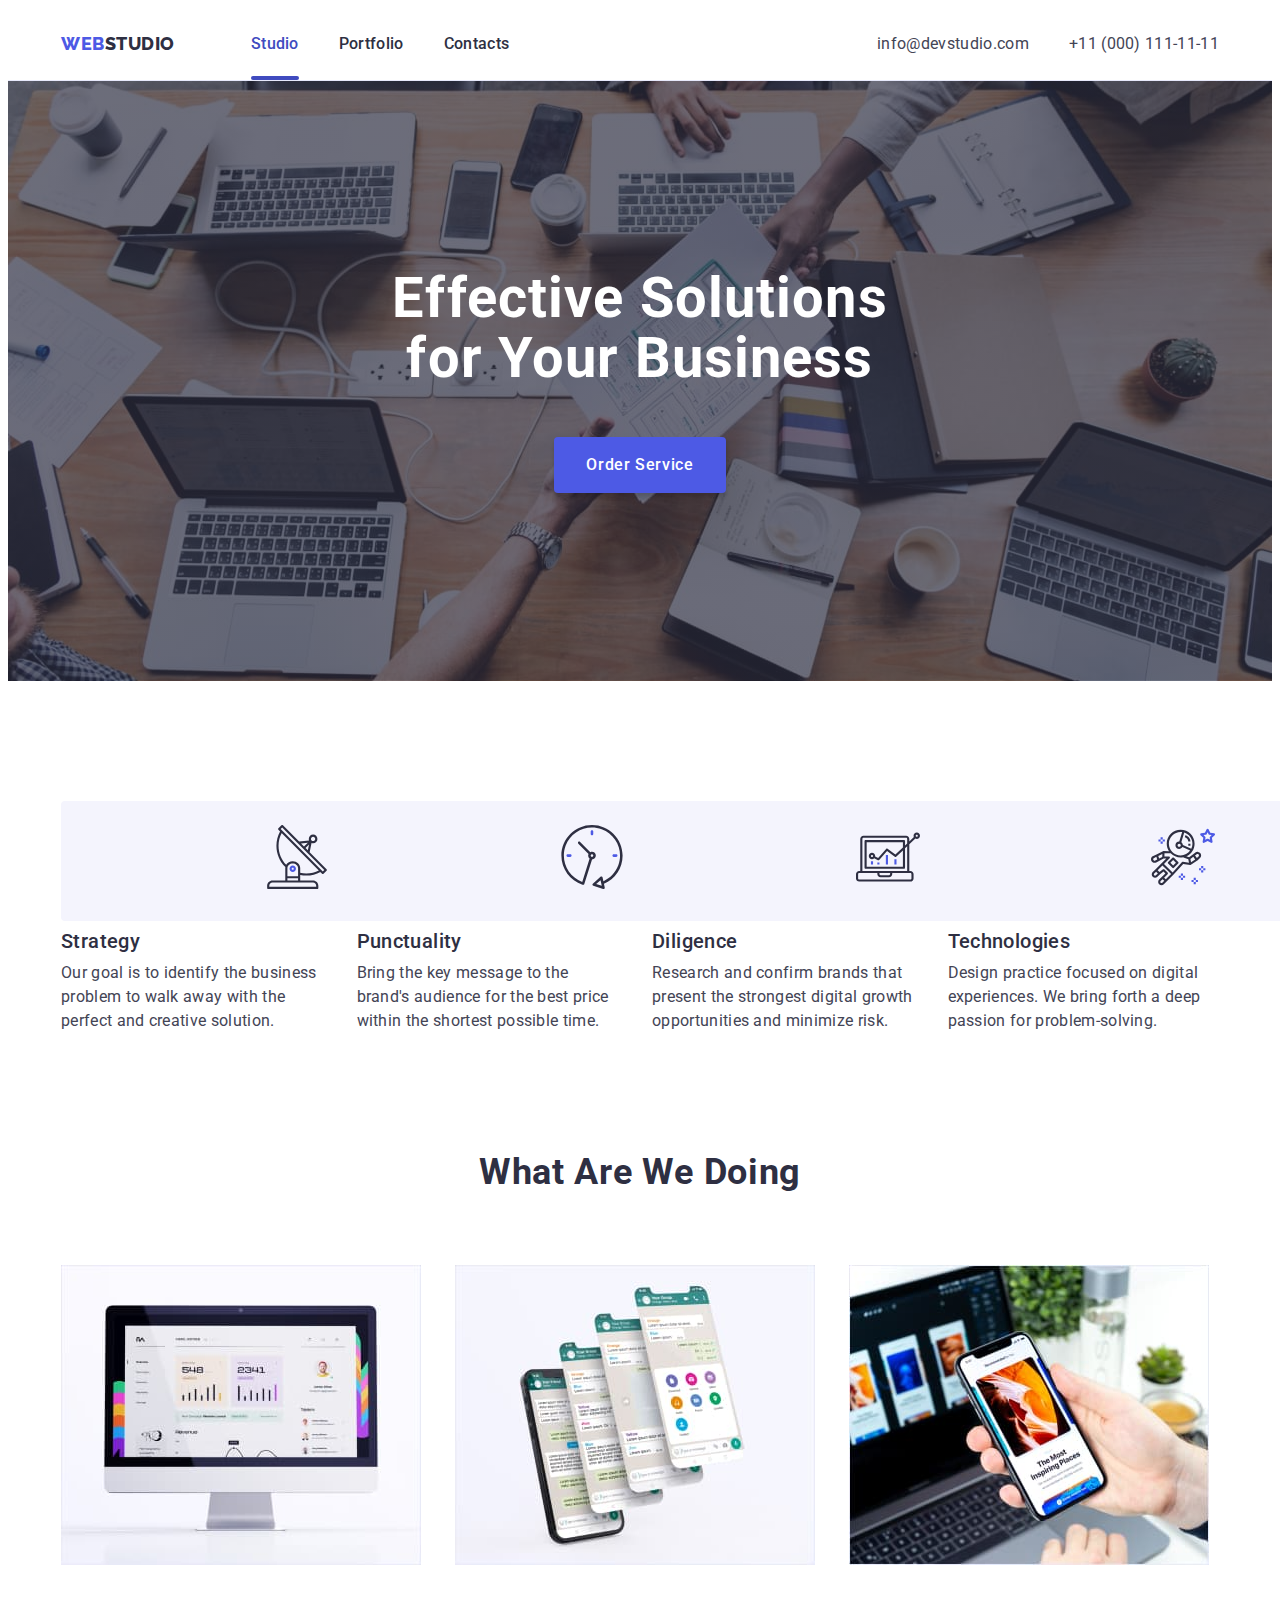
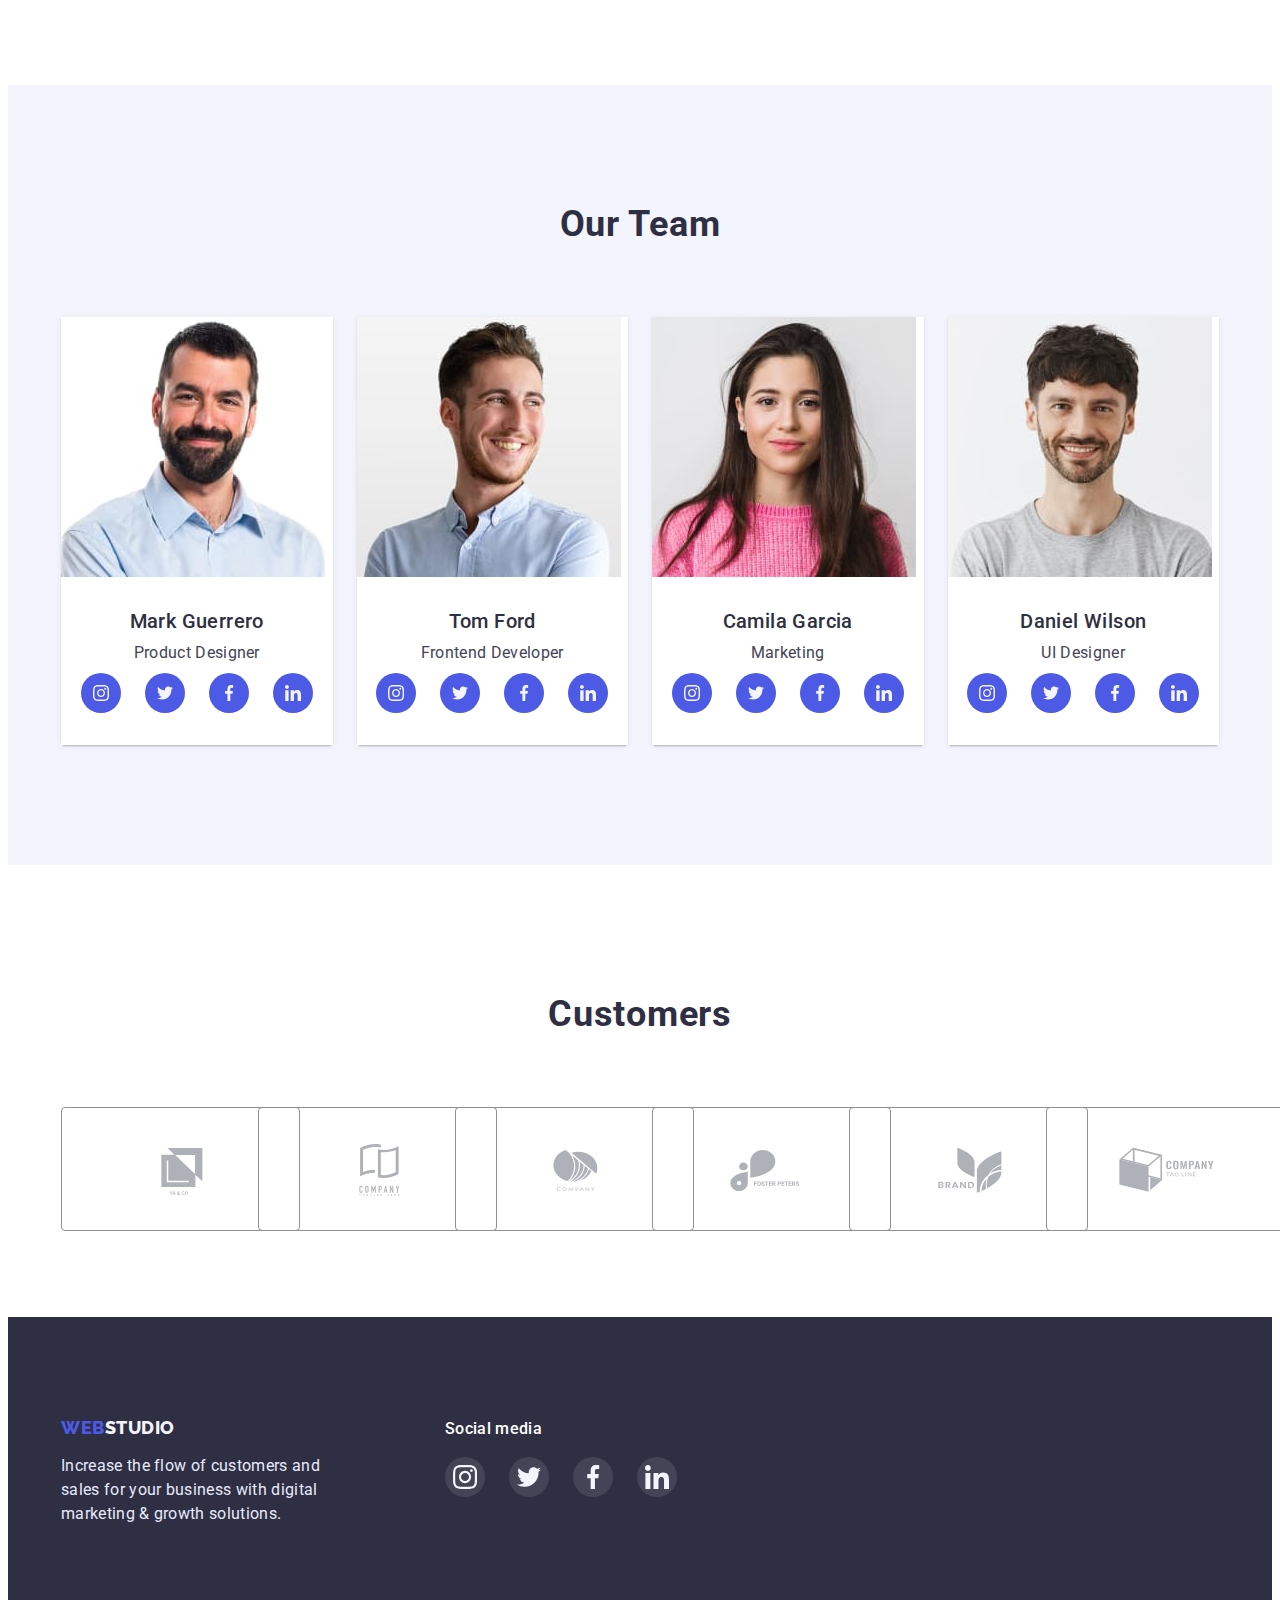
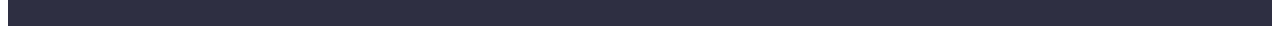
==== index.html @ c0a21947 "start" ====
<!DOCTYPE html>
<html lang="en">
  <head>
    <meta charset="UTF-8" />
    <meta http-equiv="X-UA-Compatible" content="IE=edge" />
    <meta name="viewport" content="width=device-width, initial-scale=1.0" />
    <title>WEBSTUDIO</title>
    <link
      rel="stylesheet"
      href="https://cdnjs.cloudflare.com/ajax/libs/modern-normalize/1.1.0/modern-normalize.min.css"
      integrity="sha512-wpPYUAdjBVSE4KJnH1VR1HeZfpl1ub8YT/NKx4PuQ5NmX2tKuGu6U/JRp5y+Y8XG2tV+wKQpNHVUX03MfMFn9Q=="
      crossorigin="anonymous"
      referrerpolicy="no-referrer"
    />
    <link rel="preconnect" href="https://fonts.googleapis.com" />
    <link rel="preconnect" href="https://fonts.gstatic.com" crossorigin />
    <link
      href="https://fonts.googleapis.com/css2?family=Raleway:wght@800&family=Roboto:wght@400;500;700;900&display=swap"
      rel="stylesheet"
    />
    <link rel="stylesheet" href="./css/styles.css" />
  </head>

  <body>
    <header class="header">
      <div class="container header-container">
        <nav class="header-navigation">
          <a href="./index.html" class="header-logo link">
            <p class="header-logo-text"><span>Web</span>Studio</p>
          </a>
          <ul class="header-list list">
            <li class="header-item">
              <a href="" class="header-link link activ">Studio</a>
            </li>
            <li class="header-item">
              <a href="./portfolio.html" class="header-link link">Portfolio</a>
            </li>
            <li class="header-item">
              <a href="" class="header-link link">Contacts</a>
            </li>
          </ul>
        </nav>
        <address class="header-address">
          <ul class="header-address-list list">
            <li class="header-address-item">
              <a href="mailto:info@devstudio.com" class="header-mail link"
                >info@devstudio.com</a
              >
            </li>
            <li class="header-address-item">
              <a href="tel:+110001111111" class="header-tel link"
                >+11 (000) 111-11-11</a
              >
            </li>
          </ul>
        </address>
      </div>
    </header>

    <main>
      <!-- section Hero-->
      <section class="hero">
        <div class="container">
          <h1 class="hero-title">Effective Solutions for Your Business</h1>
          <button type="button" data-modal-open class="hero-btn btn">
            Order Service
          </button>
        </div>
      </section>
      <!-- /section Hero-->

      <!-- section Feature-->
      <section class="feature">
        <div class="container">
          <h2 class="visually-hidden">feature</h2>
          <ul class="feature-list list">
            <li class="feature-item">
              <div class="feature-icon-item">
                <svg class="feature-icon" width="64px" height="64px">
                  <use href="./images/icons.svg#icon-antenna"></use>
                </svg>
              </div>

              <h3 class="feature-subtitle subtitle">Strategy</h3>
              <p class="feature-text">
                Our goal is to identify the business problem to walk away with
                the perfect and creative solution.
              </p>
            </li>
            <li class="feature-item">
              <div class="feature-icon-item">
                <svg class="feature-icon" width="64px" height="64px">
                  <use href="./images/icons.svg#icon-clock"></use>
                </svg>
              </div>
              <h3 class="feature-subtitle subtitle">Punctuality</h3>
              <p class="feature-text">
                Bring the key message to the brand's audience for the best price
                within the shortest possible time.
              </p>
            </li>
            <li class="feature-item">
              <div class="feature-icon-item">
                <svg class="feature-icon" width="64px" height="64px">
                  <use href="./images/icons.svg#icon-diagram"></use>
                </svg>
              </div>
              <h3 class="feature-subtitle subtitle">Diligence</h3>
              <p class="feature-text">
                Research and confirm brands that present the strongest digital
                growth opportunities and minimize risk.
              </p>
            </li>
            <li class="feature-item">
              <div class="feature-icon-item">
                <svg class="feature-icon" width="64px" height="64px">
                  <use href="./images/icons.svg#icon-astronaut"></use>
                </svg>
              </div>
              <h3 class="feature-subtitle subtitle">Technologies</h3>
              <p class="feature-text">
                Design practice focused on digital experiences. We bring forth a
                deep passion for problem-solving.
              </p>
            </li>
          </ul>
        </div>
      </section>
      <!-- /section Feature-->

      <!-- sectuin about work-->
      <section class="work">
        <div class="container">
          <h2 class="work-title title">What are we doing</h2>
          <ul class="work-list list">
            <li class="work-item">
              <img
                src="./images/about-work-1.jpg"
                alt="desktop"
                width="360"
                height="300"
              />
            </li>
            <li class="work-item">
              <img
                src="./images/about-work-2.jpg"
                alt="mobile"
                width="360"
                height="300"
              />
            </li>
            <li class="work-item">
              <img
                src="./images/about-work-3.jpg"
                alt="app"
                width="360"
                height="300"
              />
            </li>
          </ul>
        </div>
      </section>
      <!-- /sectuin about work-->

      <!-- Team -->
      <section class="team">
        <div class="container">
          <h2 class="team-title title">Our Team</h2>
          <ul class="team-list list">
            <li class="team-item">
              <img
                src="./images/team-1.jpg"
                alt="webstudio work"
                width="264"
                height="260"
              />
              <div class="team-content">
                <h3 class="team-subtitle subtitle">Mark Guerrero</h3>
                <p class="team-text">Product Designer</p>
                <ul class="team-social-list list">
                  <li class="team-social-item">
                    <a href="" class="team-social-link link">
                      <svg class="team-social-icon" width="16px" height="16px">
                        <use href="./images/icons.svg#icon-instagram"></use>
                      </svg>
                    </a>
                  </li>
                  <li class="team-social-item">
                    <a href="" class="team-social-link link">
                      <svg class="team-social-icon" width="16px" height="16px">
                        <use href="./images/icons.svg#icon-twitter"></use>
                      </svg>
                    </a>
                  </li>
                  <li class="team-social-item">
                    <a href="" class="team-social-link link">
                      <svg class="team-social-icon" width="16px" height="16px">
                        <use href="./images/icons.svg#icon-facebook"></use>
                      </svg>
                    </a>
                  </li>
                  <li class="team-social-item">
                    <a href="" class="team-social-link link">
                      <svg class="team-social-icon" width="16px" height="16px">
                        <use href="./images/icons.svg#icon-linkedin"></use>
                      </svg>
                    </a>
                  </li>
                </ul>
              </div>
            </li>
            <li class="team-item">
              <img
                src="./images/team-2.jpg"
                alt="webstudio work"
                width="264"
                height="260"
              />
              <div class="team-content">
                <h3 class="team-subtitle subtitle">Tom Ford</h3>
                <p class="team-text">Frontend Developer</p>
                <ul class="team-social-list list">
                  <li class="team-social-item">
                    <a href="" class="team-social-link link">
                      <svg class="team-social-icon" width="16px" height="16px">
                        <use href="./images/icons.svg#icon-instagram"></use>
                      </svg>
                    </a>
                  </li>
                  <li class="team-social-item">
                    <a href="" class="team-social-link link">
                      <svg class="team-social-icon" width="16px" height="16px">
                        <use href="./images/icons.svg#icon-twitter"></use>
                      </svg>
                    </a>
                  </li>
                  <li class="team-social-item">
                    <a href="" class="team-social-link link">
                      <svg class="team-social-icon" width="16px" height="16px">
                        <use href="./images/icons.svg#icon-facebook"></use>
                      </svg>
                    </a>
                  </li>
                  <li class="team-social-item">
                    <a href="" class="team-social-link link">
                      <svg class="team-social-icon" width="16px" height="16px">
                        <use href="./images/icons.svg#icon-linkedin"></use>
                      </svg>
                    </a>
                  </li>
                </ul>
              </div>
            </li>
            <li class="team-item">
              <img
                src="./images/team-3.jpg"
                alt="webstudio work"
                width="264"
                height="260"
              />
              <div class="team-content">
                <h3 class="team-subtitle subtitle">Camila Garcia</h3>
                <p class="team-text">Marketing</p>
                <ul class="team-social-list list">
                  <li class="team-social-item">
                    <a href="" class="team-social-link link">
                      <svg class="team-social-icon" width="16px" height="16px">
                        <use href="./images/icons.svg#icon-instagram"></use>
                      </svg>
                    </a>
                  </li>
                  <li class="team-social-item">
                    <a href="" class="team-social-link link">
                      <svg class="team-social-icon" width="16px" height="16px">
                        <use href="./images/icons.svg#icon-twitter"></use>
                      </svg>
                    </a>
                  </li>
                  <li class="team-social-item">
                    <a href="" class="team-social-link link">
                      <svg class="team-social-icon" width="16px" height="16px">
                        <use href="./images/icons.svg#icon-facebook"></use>
                      </svg>
                    </a>
                  </li>
                  <li class="team-social-item">
                    <a href="" class="team-social-link link">
                      <svg class="team-social-icon" width="16px" height="16px">
                        <use href="./images/icons.svg#icon-linkedin"></use>
                      </svg>
                    </a>
                  </li>
                </ul>
              </div>
            </li>
            <li class="team-item">
              <img
                src="./images/team-4.jpg"
                alt="webstudio work"
                width="264"
                height="260"
              />
              <div class="team-content">
                <h3 class="team-subtitle subtitle">Daniel Wilson</h3>
                <p class="team-text">UI Designer</p>
                <ul class="team-social-list list">
                  <li class="team-social-item">
                    <a href="" class="team-social-link link">
                      <svg class="team-social-icon" width="16px" height="16px">
                        <use href="./images/icons.svg#icon-instagram"></use>
                      </svg>
                    </a>
                  </li>
                  <li class="team-social-item">
                    <a href="" class="team-social-link link">
                      <svg class="team-social-icon" width="16px" height="16px">
                        <use href="./images/icons.svg#icon-twitter"></use>
                      </svg>
                    </a>
                  </li>
                  <li class="team-social-item">
                    <a href="" class="team-social-link link">
                      <svg class="team-social-icon" width="16px" height="16px">
                        <use href="./images/icons.svg#icon-facebook"></use>
                      </svg>
                    </a>
                  </li>
                  <li class="team-social-item">
                    <a href="" class="team-social-link link">
                      <svg class="team-social-icon" width="16px" height="16px">
                        <use href="./images/icons.svg#icon-linkedin"></use>
                      </svg>
                    </a>
                  </li>
                </ul>
              </div>
            </li>
          </ul>
        </div>
      </section>
      <!-- /Team -->

      <!--     Customers     -->
      <section class="customers">
        <div class="container">
          <h2 class="customers-title title">Customers</h2>
          <ul class="customers-list-icon list">
            <li class="customers-icon-item">
              <a href="" class="customers-icon-link link">
                <svg class="customers-icon" width="104px" height="56px">
                  <use href="./images/icons.svg#icon-client-1"></use>
                </svg>
              </a>
            </li>
            <li class="customers-icon-item">
              <a href="" class="customers-icon-link link">
                <svg class="customers-icon" width="104px" height="56px">
                  <use href="./images/icons.svg#icon-client-2"></use>
                </svg>
              </a>
            </li>
            <li class="customers-icon-item">
              <a href="" class="customers-icon-link link">
                <svg class="customers-icon" width="104px" height="56px">
                  <use href="./images/icons.svg#icon-client-3"></use>
                </svg>
              </a>
            </li>
            <li class="customers-icon-item">
              <a href="" class="customers-icon-link link">
                <svg class="customers-icon" width="104px" height="56px">
                  <use href="./images/icons.svg#icon-client-4"></use>
                </svg>
              </a>
            </li>
            <li class="customers-icon-item">
              <a href="" class="customers-icon-link link">
                <svg class="customers-icon" width="104px" height="56px">
                  <use href="./images/icons.svg#icon-client-5"></use>
                </svg>
              </a>
            </li>
            <li class="customers-icon-item">
              <a href="" class="customers-icon-link link">
                <svg class="customers-icon" width="104px" height="56px">
                  <use href="./images/icons.svg#icon-client-6"></use>
                </svg>
              </a>
            </li>
          </ul>
        </div>
      </section>
    </main>

    <footer class="footer">
      <div class="container footer-social-container">
        <div class="footer-slogan">
          <a href="./index.html" class="footer-logo link">
            <span>Web</span>Studio
          </a>
          <p class="footer-text">
            Increase the flow of customers and sales for your business with
            digital marketing & growth solutions.
          </p>
        </div>
        <div class="footer-social-content">
          <p class="footer-social-text">Social media</p>
          <ul class="footer-social-list list">
            <li class="footer-social-item">
              <a href="" class="footer-social-link link">
                <svg class="footer-social-icon" width="24px" height="24px">
                  <use href="./images/icons.svg#icon-instagram"></use>
                </svg>
              </a>
            </li>
            <li class="footer-social-item">
              <a href="" class="footer-social-link link">
                <svg class="footer-social-icon" width="24px" height="24px">
                  <use href="./images/icons.svg#icon-twitter"></use>
                </svg>
              </a>
            </li>
            <li class="footer-social-item">
              <a href="" class="footer-social-link link">
                <svg class="footer-social-icon" width="24px" height="24px">
                  <use href="./images/icons.svg#icon-facebook"></use>
                </svg>
              </a>
            </li>
            <li class="footer-social-item">
              <a href="" class="footer-social-link link">
                <svg class="footer-social-icon" width="24px" height="24px">
                  <use href="./images/icons.svg#icon-linkedin"></use>
                </svg>
              </a>
            </li>
          </ul>
        </div>
      </div>
    </footer>

    <div class="backdrop is-hidden" data-modal>
      <div class="modal">
        <button type="button" data-modal-close class="modal-close">
          <svg class="modal-close-icon" width="8px" height="8px">
            <use href="./images/icons.svg#icon-close"></use>
          </svg>
        </button>
      </div>
    </div>
    <script src="./js/modal.js"></script>
  </body>
</html>
---- css/styles.css ----
:root {
  --accent-color: #404bbf;
  --main-text: #434455;
  --secondary-text: #8e8f99;
  --main-title-color: #2e2f42;
  --background-dark: #2e2f42;
  --background-light: #f4f4fd;
  --main-border-btn: #e7e9fc;
  --timing-function: cubic-bezier(0.4, 0, 0.2, 1);
}
h1,
h2,
h3,
h4,
h5,
h6,
p {
  margin: 0;
}
ul {
  margin: 0;
  padding: 0;
}

body {
  font-family: "Roboto", sans-serif;
  color: var(--main-text);
}
img {
  display: block;
  max-width: 100%;
  height: auto;
}

.container {
  width: 1158px;
  margin: 0 auto;
  padding-left: 15px;
  padding-right: 15px;
}

.list {
  list-style: none;
}

.link {
  text-decoration: none;
}
/* h2 */
.title {
  font-weight: 700;
  font-size: 36px;
  line-height: 1.11;
  text-align: center;
  letter-spacing: 0.02em;
  text-transform: capitalize;
  color: var(--main-title-color);
}
/* h3 */
.subtitle {
  font-weight: 500;
  font-size: 20px;
  line-height: 1.2;
  letter-spacing: 0.02em;
  color: var(--main-title-color);
}
.btn {
  font-family: inherit;
  font-weight: 500;
  font-size: 16px;
  line-height: 1.5;
  letter-spacing: 0.04em;
  display: flex;
  align-items: center;
  cursor: pointer;
  border: none;
}

.visually-hidden {
  position: absolute;
  width: 1px;
  height: 1px;
  margin: -1px;
  border: 0;
  padding: 0;
  white-space: nowrap;
  clip-path: inset(100%);
  clip: rect(0 0 0 0);
  overflow: hidden;
}
/* --------------header-------------- */
.header {
  border-bottom: 1px solid var(--main-border-btn);
}
.header-container {
  display: flex;
  justify-content: space-between;
  align-items: center;
}
.header-navigation {
  display: flex;
  align-items: center;
}
.header-logo {
  font-family: "Raleway", sans-serif;
  font-style: normal;
  font-weight: 800;
  font-size: 18px;
  line-height: 1.33;
  display: flex;
  align-items: center;
  letter-spacing: 0.03em;
  text-transform: uppercase;
  margin-right: 76px;
}
.header-logo-text {
  color: #2e2f42;
}
.header-logo-text > span {
  color: #4d5ae5;
}
.header-list {
  display: flex;
  gap: 40px;
}
.header-item {
}
.header-link {
  position: relative;
  display: inline-block;
  font-weight: 500;
  font-size: 16px;
  line-height: 1.5;
  letter-spacing: 0.02em;
  color: #2e2f42;
  padding: 24px 0;
  transition-property: color;
  transition-duration: 250ms;
  transition-timing-function: var(--timing-function);
}

.header-link:hover,
.header-link:focus {
  color: var(--accent-color);
}
.header-link.activ {
  color: var(--accent-color);
}
.header-link.activ::after {
  position: absolute;
  left: 0;
  bottom: 0;

  content: "";

  width: 100%;
  height: 4px;
  background-color: var(--accent-color);
  border-radius: 2px;
}
.header-address {
}
.header-address-list {
  display: flex;
  gap: 40px;
}
.header-address-item {
}
.header-mail {
  font-style: normal;
  font-weight: 400;
  font-size: 16px;
  line-height: 1.5;
  letter-spacing: 0.02em;
  color: var(--main-text);
  transition-property: color;
  transition-duration: 250ms;
  transition-timing-function: var(--timing-function);
}
.header-mail:hover,
.header-mail:focus {
  color: var(--accent-color);
}
.header-tel {
  font-style: normal;
  font-weight: 400;
  font-size: 16px;
  line-height: 1.5;
  letter-spacing: 0.02em;
  color: var(--main-text);
  transition-property: color;
  transition-duration: 250ms;
  transition-timing-function: var(--timing-function);
}
.header-tel:hover,
.header-tel:focus {
  color: var(--accent-color);
}
/* --------hero----------- */
.hero {
  max-width: 1440px;
  margin: 0 auto;
  background-image: linear-gradient(
      rgba(46, 47, 66, 0.7),
      rgba(46, 47, 66, 0.7)
    ),
    url(../images/hero.jpg);
  background-position: center;
  background-repeat: no-repeat;
  padding: 188px 0;
}
.hero-title {
  width: 496px;
  font-weight: 700;
  font-size: 56px;
  line-height: 1.07;
  text-align: center;
  letter-spacing: 0.02em;
  color: #ffffff;
  margin: 0 auto 48px;
}
.hero-btn {
  min-width: 169px;
  justify-content: center;
  color: #ffffff;
  background: #4d5ae5;
  margin: 0 auto;
  box-shadow: 0px 4px 4px rgba(0, 0, 0, 0.15);
  border-radius: 4px;
  padding: 16px 32px;
  transition-property: background-color;
  transition-duration: 250ms;
  transition-timing-function: var(--timing-function);
}
.hero-btn:hover,
.hero-btn:focus {
  background-color: var(--accent-color);
}

/* --------feature----------- */

.feature {
  padding: 120px 0 0 0;
}
.visually-hidden {
}
.feature-list {
  display: flex;
  gap: 24px;
}
.feature-item {
  display: flex;
  flex-direction: column;
  align-items: flex-start;
  padding: 0px;
  width: calc((100% - 24px * 3) / 4);
}

.feature-icon-item {
  display: flex;
  justify-content: center;
  align-items: center;
  width: 100%;
  height: 100%;
  margin-bottom: 8px;
  background: #f4f4fd;
  border-radius: 4px;
  padding: 24px 100px;
}
.feature-icon {
  margin-bottom: 8px;
}
.feature-subtitle {
  margin-bottom: 8px;
}
.feature-text {
  max-width: 264px;
  font-size: 16px;
  line-height: 1.5;
  letter-spacing: 0.02em;
  color: var(--main-text);
}

/* --------work----------- */

.work {
  padding: 120px 0;
}
.work-title {
  margin-bottom: 72px;
}
.work-list {
  display: flex;
  flex-wrap: wrap;
  gap: 24px;
}
.work-item {
  width: calc((100% - 24px * 2) / 3);
}

/* --------team----------- */

.team {
  background: var(--background-light);
  padding: 120px 0;
}
.team-title {
  margin-bottom: 72px;
}
.team-list {
  display: flex;
  flex-wrap: wrap;
  gap: 24px;
}
.team-item {
  width: calc((100% - 24px * 3) / 4);
  background: #ffffff;
  box-shadow: 0px 1px 6px rgba(46, 47, 66, 0.08),
    0px 1px 1px rgba(46, 47, 66, 0.16), 0px 2px 1px rgba(46, 47, 66, 0.08);
  border-radius: 0px 0px 4px 4px;
}
.team-content {
  padding: 32px 16px;
  background: #ffffff;
}
.team-subtitle {
  text-align: center;
  margin-bottom: 8px;
}
.team-text {
  font-size: 16px;
  line-height: 1.5;
  text-align: center;
  letter-spacing: 0.02em;
  color: var(--main-text);
  margin-bottom: 8px;
}
.team-social-list {
  display: flex;
  justify-content: center;
  gap: 24px;
}

.team-social-item {
  width: 40px;
  height: 40px;
}
.team-social-link {
  display: flex;
  justify-content: center;
  align-items: center;
  width: 100%;
  height: 100%;
  border-radius: 50%;
  background: #4d5ae5;
  color: #f4f4fd;
  transition-property: background-color;
  transition-duration: 250ms;
  transition-timing-function: var(--timing-function);
}
.team-social-link:is(:hover, :focus) {
  background-color: var(--accent-color);
}
.team-social-icon {
  fill: currentColor;
}

/*---------customers-------*/
.customers {
  padding: 130px 0 120px 0;
}
.customers-title {
  margin-bottom: 72px;
}
.customers-list-icon {
  display: flex;
  justify-content: center;
  gap: 24px;
  width: 100%;
  height: 100%;
}

.customers-icon-item {
  width: calc((100% - 24px * 5) / 6);
}

.customers-icon-link {
  display: flex;
  justify-content: center;
  align-items: center;
  width: 100%;
  height: 100%;
  border: 1px solid #8e8f99;
  border-radius: 4px;
  padding: 16px 32px;
  color: #afb1b8;
  transition-property: border color;
  transition-duration: 250ms;
  transition-timing-function: var(--timing-function);
}
.customers-icon-link:is(:hover, :focus) {
  border: 1px solid var(--accent-color);
  color: var(--accent-color);
}

.customers-icon {
  fill: currentColor;
}

/* --------footer----------- */

.footer {
  padding: 100px 0;
  background: var(--background-dark);
}
.footer-slogan {
  margin-right: 120px;
}
.footer-logo {
  min-width: 115px;
  font-family: "Raleway", sans-serif;
  font-style: normal;
  font-weight: 800;
  font-size: 18px;
  line-height: 1.17;
  display: inline-block;
  letter-spacing: 0.03em;
  text-transform: uppercase;
  margin-bottom: 16px;
  color: #f4f4fd;
}
.footer-logo > span {
  color: #4d5ae5;
}
.footer-text {
  max-width: 264px;
  font-size: 16px;
  line-height: 1.5;
  letter-spacing: 0.02em;
  color: #e7e9fc;
}
.footer-social-container {
  display: flex;
  align-items: flex-start;
}
.footer-social-text {
  font-weight: 500;
  font-size: 16px;
  line-height: 1.5;
  letter-spacing: 0.02em;
  color: #ffffff;
  margin-bottom: 16px;
}
.footer-social-list {
  display: flex;
  justify-content: flex-start;
  gap: 24px;
}

.footer-social-item {
  width: 40px;
  height: 40px;
}
.footer-social-link {
  display: flex;
  justify-content: center;
  align-items: center;
  width: 100%;
  height: 100%;
  border-radius: 50%;
  background: rgba(255, 255, 255, 0.1);
  color: #f4f4fd;
  transition-property: background-color;
  transition-duration: 250ms;
  transition-timing-function: var(--timing-function);
}
.footer-social-link:is(:hover, :focus) {
  background-color: #31d0aa;
}
.footer-social-icon {
  fill: currentColor;
}

/* -------------PORTFOLIO---------------- */

.portfolio {
  padding: 96px 0 120px;
}

.filter-list {
  display: flex;
  justify-content: center;
  gap: 24px;
  margin-bottom: 72px;
}

.portfolio-btn {
  padding: 12px 24px;
  text-align: center;
  color: #4d5ae5;
  background: #f4f4fd;
  border: 1px solid var(--main-border-btn);
  border-radius: 4px;
  transition-property: color background-color border box-shadow;
  transition-duration: 250ms;
  transition-timing-function: var(--timing-function);
}
.portfolio-btn:hover,
.portfolio-btn:focus {
  color: #ffffff;
  background-color: #404bbf;
  border: 1px solid #404bbf;
  box-shadow: 0px 3px 1px rgba(0, 0, 0, 0.1), 0px 2px 1px rgba(0, 0, 0, 0.08),
    0px 2px 2px rgba(0, 0, 0, 0.12);
}
.gallery-list {
  width: 100%;
  display: flex;
  flex-wrap: wrap;
  column-gap: 24px;
  row-gap: 48px;
}
.portfolio-item {
  flex-basis: calc((100% - 48px) / 3);
  transition-property: box-shadow;
  transition-duration: 250ms;
  transition-timing-function: var(--timing-function);
}
.portfolio-item:is(:hover, :focus) {
  box-shadow: 0px 1px 6px rgba(46, 47, 66, 0.08),
    0px 1px 1px rgba(46, 47, 66, 0.16), 0px 2px 1px rgba(46, 47, 66, 0.08);
}
.portfolio-link {
}

.portfolio-link:is(:hover, :focus) .potfolio-thumb-overlay {
  opacity: 1;
  transform: translateY(0);
}
.potfolio-thumb {
  position: relative;
  overflow: hidden;
}
.potfolio-thumb-overlay {
  position: absolute;
  top: 0;
  left: 0;
  content: "";
  width: 100%;
  height: 100%;
  background-color: #4d5ae5;
  opacity: 0;
  transform: translateY(100%);
  transition-property: transform opacity;
  transition-duration: 250ms;
  transition-timing-function: var(--timing-function);
}

.portfolio-press {
  position: absolute;
  top: 0;
  left: 0;
  font-size: 16px;
  line-height: 1.5;
  letter-spacing: 0.02em;
  color: #f4f4fd;
  padding: 40px 32px;
}

.portfolio-card {
  padding: 32px 0 32px 16px;
  border-bottom: 1px solid var(--main-border-btn);
  border-left: 1px solid var(--main-border-btn);
  border-right: 1px solid var(--main-border-btn);
  background: #ffffff;
}
.portfolio-subtitle {
}
.portfolio-text {
  font-size: 16px;
  line-height: 1.5;
  letter-spacing: 0.02em;
  color: var(--main-text);
}

/* -------------MODAL---------------- */
.backdrop {
  position: fixed;
  top: 0;
  left: 0;
  width: 100%;
  height: 100%;
  background-color: rgba(46, 47, 66, 0.4);
  opacity: 1;
  transform: scale(1);
  visibility: visible;
  transition: opacity 250ms var(--timing-function),
    transform 250ms var(--timing-function),
    visibility 250ms var(--timing-function);
}
.backdrop.is-hidden {
  opacity: 0;
  pointer-events: none;
  transform: scale(1.1);
  visibility: hidden;
}

.backdrop.is-hidden .modal {
  transform: translate(-50%, -50%) scale(1.1);
}
.modal {
  position: absolute;
  top: 50%;
  left: 50%;
  min-width: 400px;
  min-height: 576px;
  background: #fcfcfc;
  box-shadow: 0px 1px 1px rgba(0, 0, 0, 0.14), 0px 1px 3px rgba(0, 0, 0, 0.12),
    0px 2px 1px rgba(0, 0, 0, 0.2);
  border-radius: 4px;

  transform: translate(-50%, -50%) scale(1);
  transition: transform 250ms var(--timing-function);
}
.modal-close {
  position: absolute;
  top: 24px;
  right: 24px;
  width: 24px;
  height: 24px;
  background-color: #e7e9fc;
  border: 1px solid rgba(0, 0, 0, 0.1);
  border-radius: 50%;
  color: #000;
  transition-property: color background-color border;
  transition-duration: 250ms;
  transition-timing-function: var(--timing-function);
  display: flex;
  justify-content: center;
  align-items: center;
}

.modal-close:is(:hover, :focus) {
  background-color: #404bbf;
  border: 1px solid #404bbf;
  color: #ffffff;
}

.modal-close-icon {
  fill: currentColor;
}
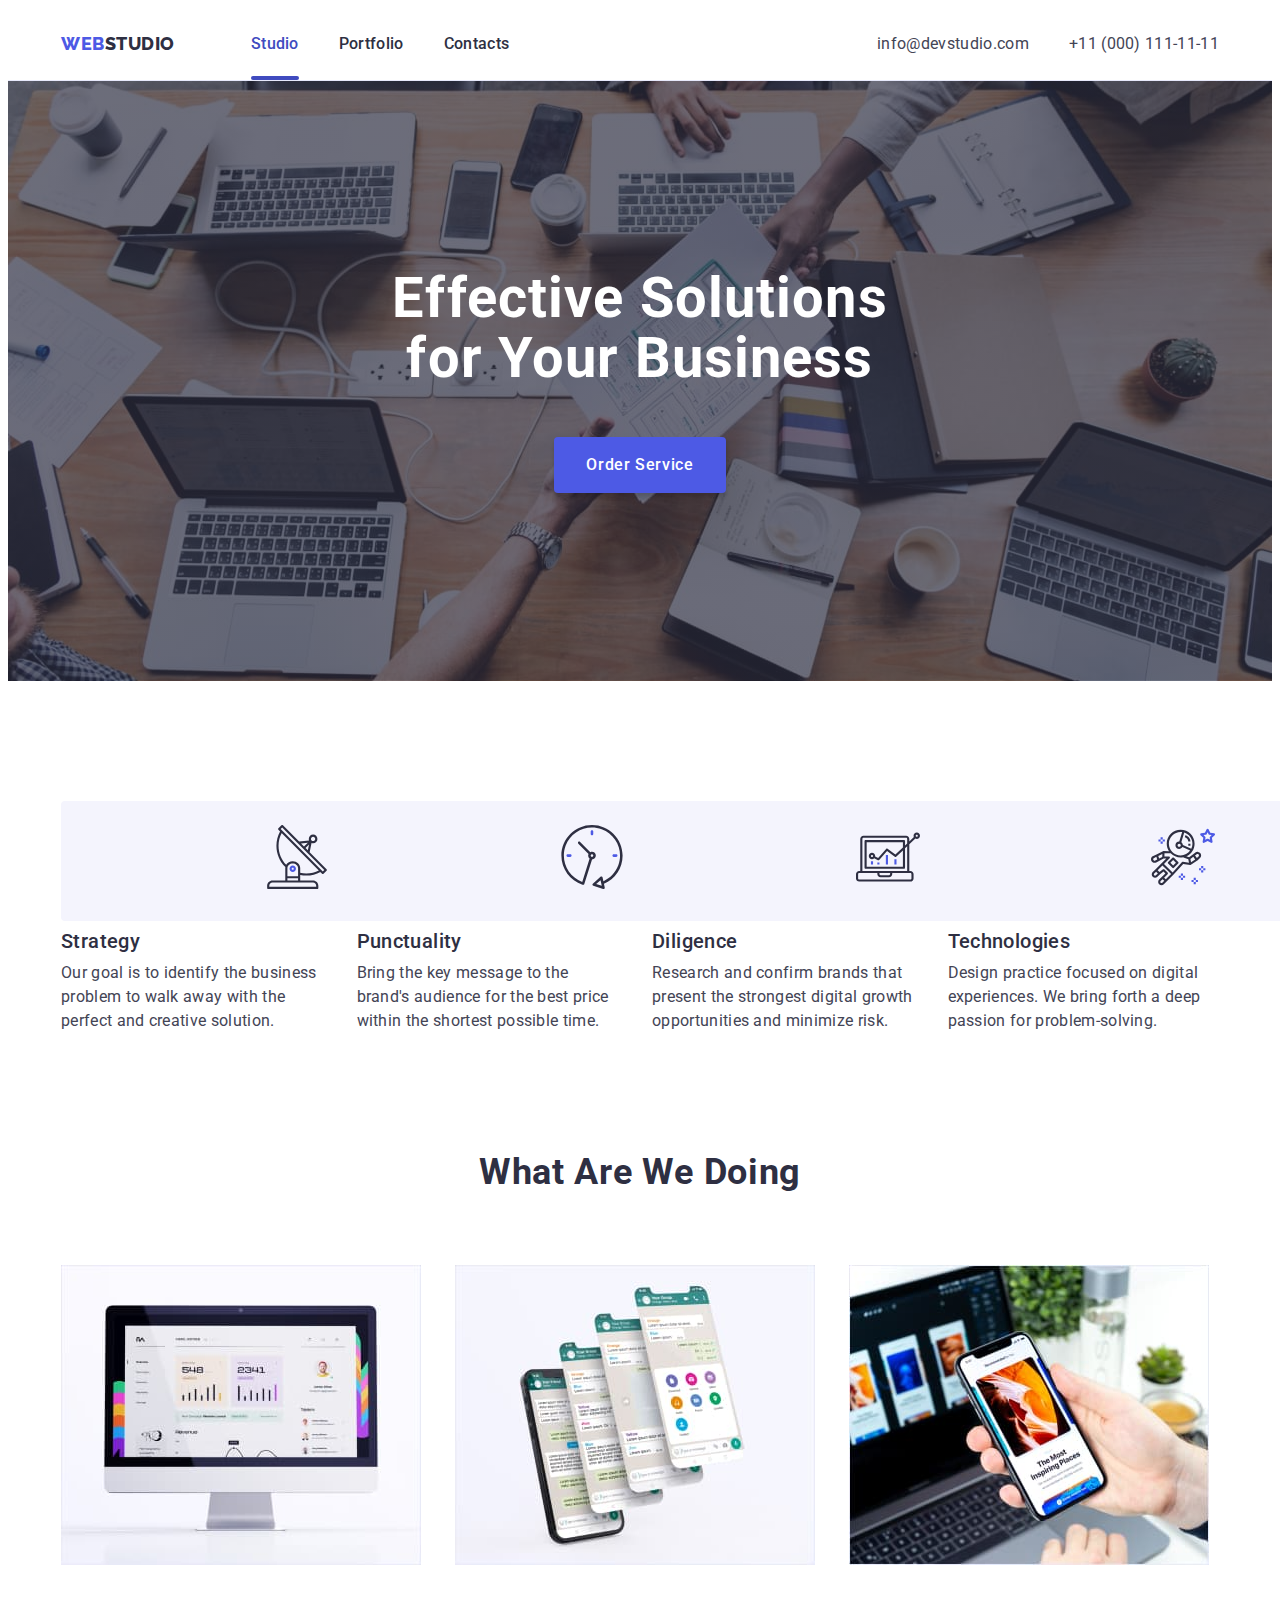
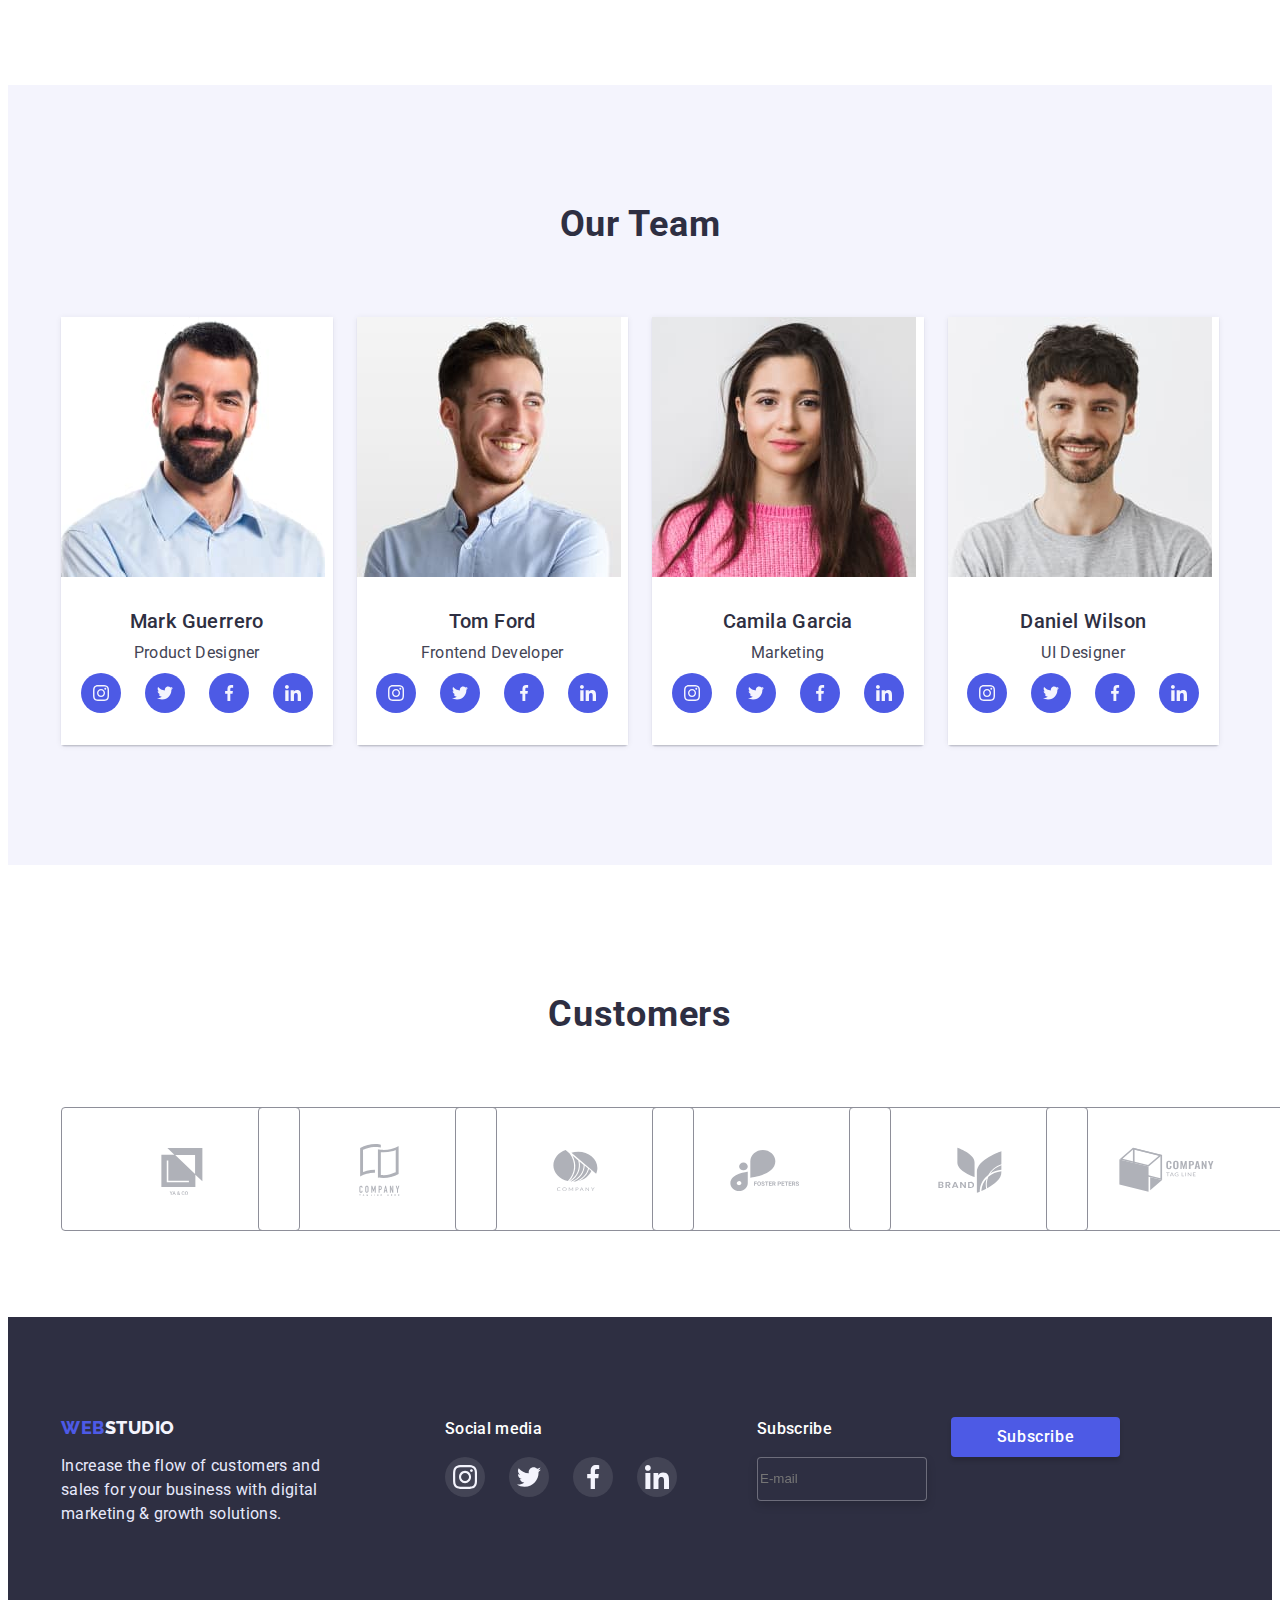
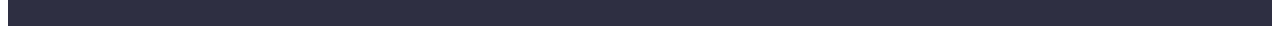
==== commit d3d858db: "started doing footer-subscribe" ====
--- a/index.html
+++ b/index.html
@@ -393,7 +393,7 @@
     </main>
 
     <footer class="footer">
-      <div class="container footer-social-container">
+      <div class="container footer-container">
         <div class="footer-slogan">
           <a href="./index.html" class="footer-logo link">
             <span>Web</span>Studio
@@ -435,6 +435,22 @@
               </a>
             </li>
           </ul>
+        </div>
+        <div class="footer-subscribe">
+          <form class="footer-form">
+            <div class="form-group">
+              <label class="footer-form-label"
+                ><span>Subscribe</span>
+                <input
+                  type="email"
+                  name="email"
+                  placeholder="E-mail"
+                  class="form-input"
+                />
+              </label>
+            </div>
+            <button type="submit" class="footer-btn btn">Subscribe</button>
+          </form>
         </div>
       </div>
     </footer>
--- a/css/styles.css
+++ b/css/styles.css
@@ -439,9 +439,11 @@
   letter-spacing: 0.02em;
   color: #e7e9fc;
 }
-.footer-social-container {
-  display: flex;
-  align-items: flex-start;
+.footer-container {
+  display: flex;
+}
+.footer-social-content {
+  margin-right: 80px;
 }
 .footer-social-text {
   font-weight: 500;
@@ -479,6 +481,53 @@
 }
 .footer-social-icon {
   fill: currentColor;
+}
+.footer-subscribe {
+}
+.footer-form {
+  display: flex;
+}
+.form-group {
+  margin-right: 24px;
+}
+.footer-form-label {
+  font-weight: 500;
+  font-size: 16px;
+  line-height: 1.5;
+  letter-spacing: 0.02em;
+  color: #ffffff;
+}
+.footer-form-label span {
+  display: block;
+  margin-bottom: 16px;
+}
+.form-input {
+  width: 164px;
+  height: 40px;
+  border: 1px solid rgba(255, 255, 255, 0.3);
+  filter: drop-shadow(0px 4px 4px rgba(0, 0, 0, 0.15));
+  border-radius: 4px;
+  background-color: #2e2f42;
+}
+.footer-btn {
+  text-align: center;
+  width: 169px;
+  height: 40px;
+  justify-content: center;
+  color: #ffffff;
+  background: #4d5ae5;
+  margin: 0 auto;
+  box-shadow: 0px 4px 4px rgba(0, 0, 0, 0.15);
+  border-radius: 4px;
+  padding: 8px 24px;
+  gap: 16px;
+  transition-property: background-color;
+  transition-duration: 250ms;
+  transition-timing-function: var(--timing-function);
+}
+.footer-btn:hover,
+.footer-btn:focus {
+  background-color: var(--accent-color);
 }
 
 /* -------------PORTFOLIO---------------- */
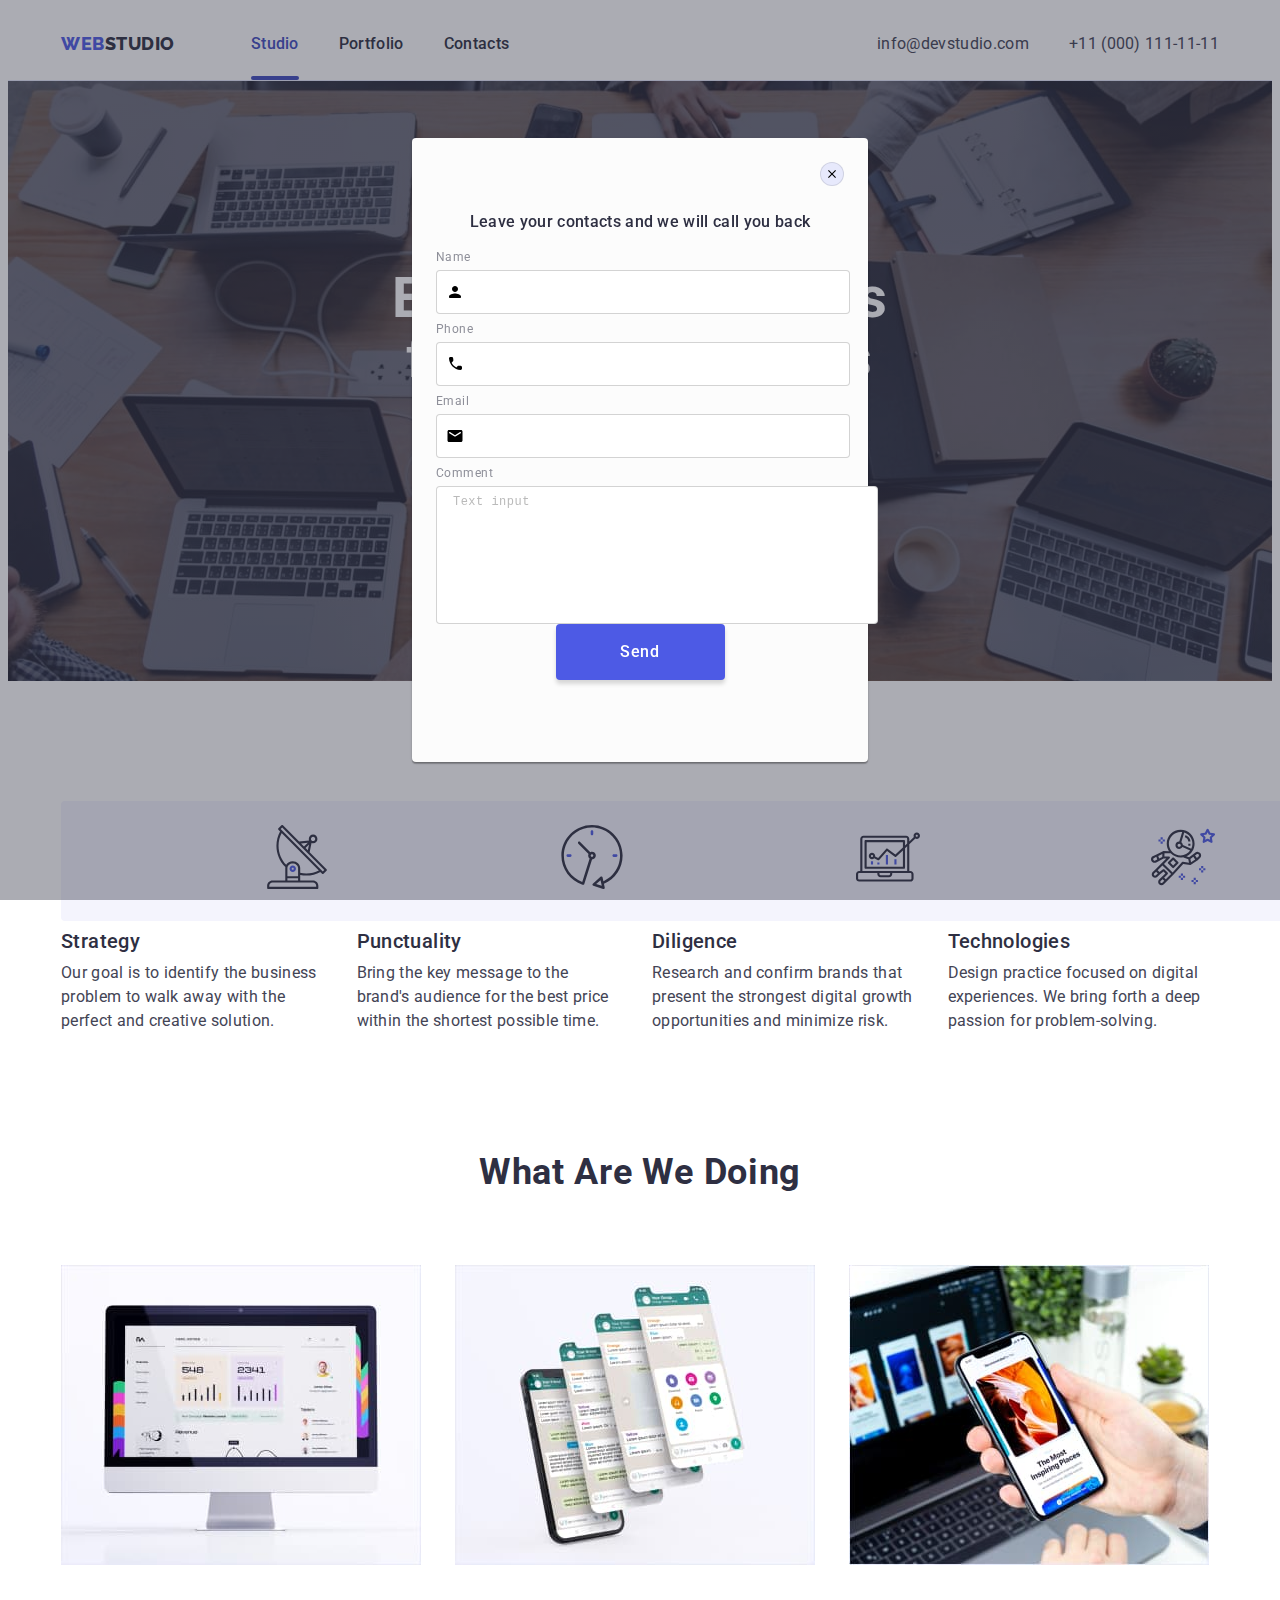
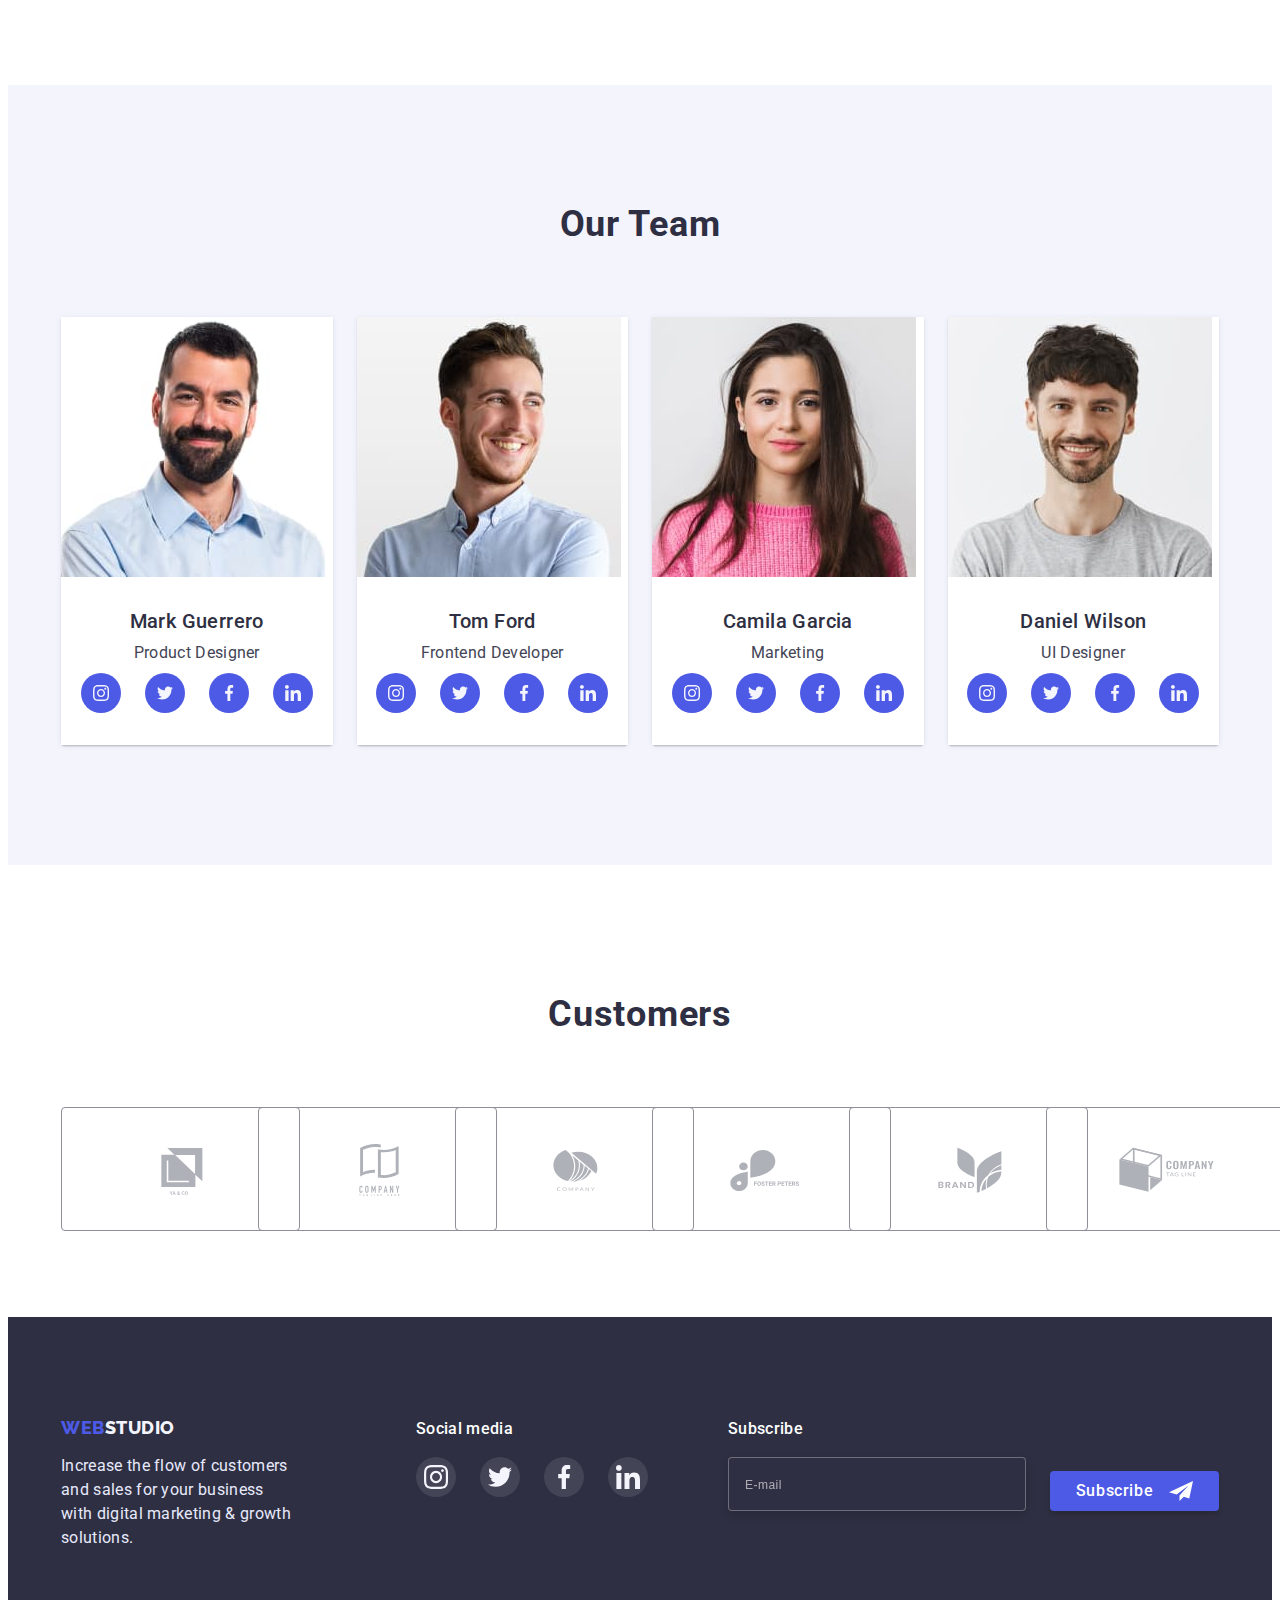
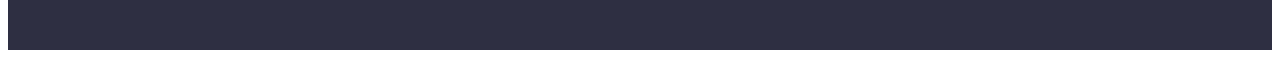
==== commit 449db022: "add modal form without checkbox" ====
--- a/index.html
+++ b/index.html
@@ -449,19 +449,71 @@
                 />
               </label>
             </div>
-            <button type="submit" class="footer-btn btn">Subscribe</button>
+            <button type="submit" class="footer-btn btn">
+              <span>Subscribe</span>
+              <svg class="footer-btn-send" width="24px" height="24px">
+                <use href="./images/icons.svg#icon-send"></use>
+              </svg>
+            </button>
           </form>
         </div>
       </div>
     </footer>
 
-    <div class="backdrop is-hidden" data-modal>
+    <div class="backdrop" data-modal>
       <div class="modal">
         <button type="button" data-modal-close class="modal-close">
           <svg class="modal-close-icon" width="8px" height="8px">
             <use href="./images/icons.svg#icon-close"></use>
           </svg>
         </button>
+        <p class="modal-title">Leave your contacts and we will call you back</p>
+        <form class="modal-form form">
+          <div class="modal-form-group">
+            <label class="modal-form-label"
+              ><span>Name</span>
+              <div class="modal-input-icon">
+                <input type="text" class="modal-form-input" name="name" />
+                <svg class="modal-form-input-icon" width="18px" height="24px">
+                  <use href="./images/icons.svg#icon-person"></use>
+                </svg>
+              </div>
+            </label>
+          </div>
+          <div class="modal-form-group">
+            <label class="modal-form-label"
+              ><span>Phone</span>
+              <div class="modal-input-icon">
+                <input type="tel" class="modal-form-input" name="phone" />
+                <svg class="modal-form-input-icon" width="18px" height="24px">
+                  <use href="./images/icons.svg#icon-phone"></use>
+                </svg>
+              </div>
+            </label>
+          </div>
+          <div class="modal-form-group">
+            <label class="modal-form-label"
+              ><span>Email</span>
+              <div class="modal-input-icon">
+                <input type="email" class="modal-form-input" name="email" />
+                <svg class="modal-form-input-icon" width="18px" height="24px">
+                  <use href="./images/icons.svg#icon-email"></use>
+                </svg>
+              </div>
+            </label>
+          </div>
+          <div class="modal-form-group">
+            <label class="modal-form-label"
+              ><span>Comment</span>
+              <textarea
+                class="textarea"
+                name="comment"
+                placeholder="Text input"
+              ></textarea>
+            </label>
+          </div>
+          <button type="submit" class="modal-btn btn">Send</button>
+        </form>
       </div>
     </div>
     <script src="./js/modal.js"></script>
--- a/css/styles.css
+++ b/css/styles.css
@@ -223,7 +223,7 @@
   min-width: 169px;
   justify-content: center;
   color: #ffffff;
-  background: #4d5ae5;
+  background-color: #4d5ae5;
   margin: 0 auto;
   box-shadow: 0px 4px 4px rgba(0, 0, 0, 0.15);
   border-radius: 4px;
@@ -441,6 +441,7 @@
 }
 .footer-container {
   display: flex;
+  align-items: start;
 }
 .footer-social-content {
   margin-right: 80px;
@@ -483,9 +484,13 @@
   fill: currentColor;
 }
 .footer-subscribe {
+  display: flex;
+  justify-content: flex-end;
+  flex-grow: 1;
 }
 .footer-form {
   display: flex;
+  align-items: flex-end;
 }
 .form-group {
   margin-right: 24px;
@@ -502,12 +507,26 @@
   margin-bottom: 16px;
 }
 .form-input {
-  width: 164px;
+  min-width: 264px;
   height: 40px;
   border: 1px solid rgba(255, 255, 255, 0.3);
   filter: drop-shadow(0px 4px 4px rgba(0, 0, 0, 0.15));
   border-radius: 4px;
   background-color: #2e2f42;
+  padding: 6px 16px;
+  color: rgba(255, 255, 255, 0.6);
+  font-weight: 400;
+  font-size: 16px;
+  line-height: 2;
+}
+.form-input::placeholder {
+  font-weight: 400;
+  font-size: 12px;
+  line-height: 2;
+  display: flex;
+  align-items: center;
+  letter-spacing: 0.04em;
+  color: rgba(255, 255, 255, 0.6);
 }
 .footer-btn {
   text-align: center;
@@ -528,6 +547,9 @@
 .footer-btn:hover,
 .footer-btn:focus {
   background-color: var(--accent-color);
+}
+.footer-btn-send {
+  fill: #fff;
 }
 
 /* -------------PORTFOLIO---------------- */
@@ -661,13 +683,13 @@
   position: absolute;
   top: 50%;
   left: 50%;
-  min-width: 400px;
+  min-width: 408px;
   min-height: 576px;
   background: #fcfcfc;
   box-shadow: 0px 1px 1px rgba(0, 0, 0, 0.14), 0px 1px 3px rgba(0, 0, 0, 0.12),
     0px 2px 1px rgba(0, 0, 0, 0.2);
   border-radius: 4px;
-
+  padding: 24px;
   transform: translate(-50%, -50%) scale(1);
   transition: transform 250ms var(--timing-function);
 }
@@ -698,3 +720,79 @@
 .modal-close-icon {
   fill: currentColor;
 }
+.modal-title {
+  font-weight: 500;
+  font-size: 16px;
+  line-height: 1.5;
+  text-align: center;
+  letter-spacing: 0.02em;
+  color: var(--main-title-color);
+  margin-top: 48px;
+  margin-bottom: 16px;
+}
+.modal-form {
+}
+.form {
+}
+.modal-form-group {
+}
+.modal-form-label {
+}
+.modal-form-label span {
+  display: block;
+  margin-bottom: 4px;
+  font-weight: 400;
+  font-size: 12px;
+  line-height: 1.33;
+  letter-spacing: 0.04em;
+  color: var(--secondary-text);
+}
+.modal-input-icon {
+  position: relative;
+  margin-bottom: 8px;
+}
+.modal-form-input {
+  width: 100%;
+  height: 40px;
+  border: 1px solid rgba(33, 33, 33, 0.2);
+  border-radius: 4px;
+}
+.modal-form-input-icon {
+  position: absolute;
+  left: 10px;
+  top: 50%;
+  transform: translateY(-50%);
+}
+.textarea {
+  display: block;
+  width: 100%;
+  min-height: 120px;
+  border: 1px solid rgba(33, 33, 33, 0.2);
+  border-radius: 4px;
+  padding: 8px 16px;
+  resize: none;
+}
+.textarea::placeholder {
+  font-weight: 400;
+  font-size: 12px;
+  line-height: 1.33;
+  letter-spacing: 0.04em;
+  color: rgba(117, 117, 117, 0.5);
+}
+.modal-btn {
+  min-width: 169px;
+  justify-content: center;
+  background-color: #4d5ae5;
+  color: #fff;
+  box-shadow: 0px 4px 4px rgba(0, 0, 0, 0.15);
+  border-radius: 4px;
+  margin: 0 auto;
+  padding: 16px 32px;
+  transition-property: background-color;
+  transition-duration: 250ms;
+  transition-timing-function: var(--timing-function);
+}
+.modal-btn:hover,
+.modal-btn:focus {
+  background-color: var(--accent-color);
+}
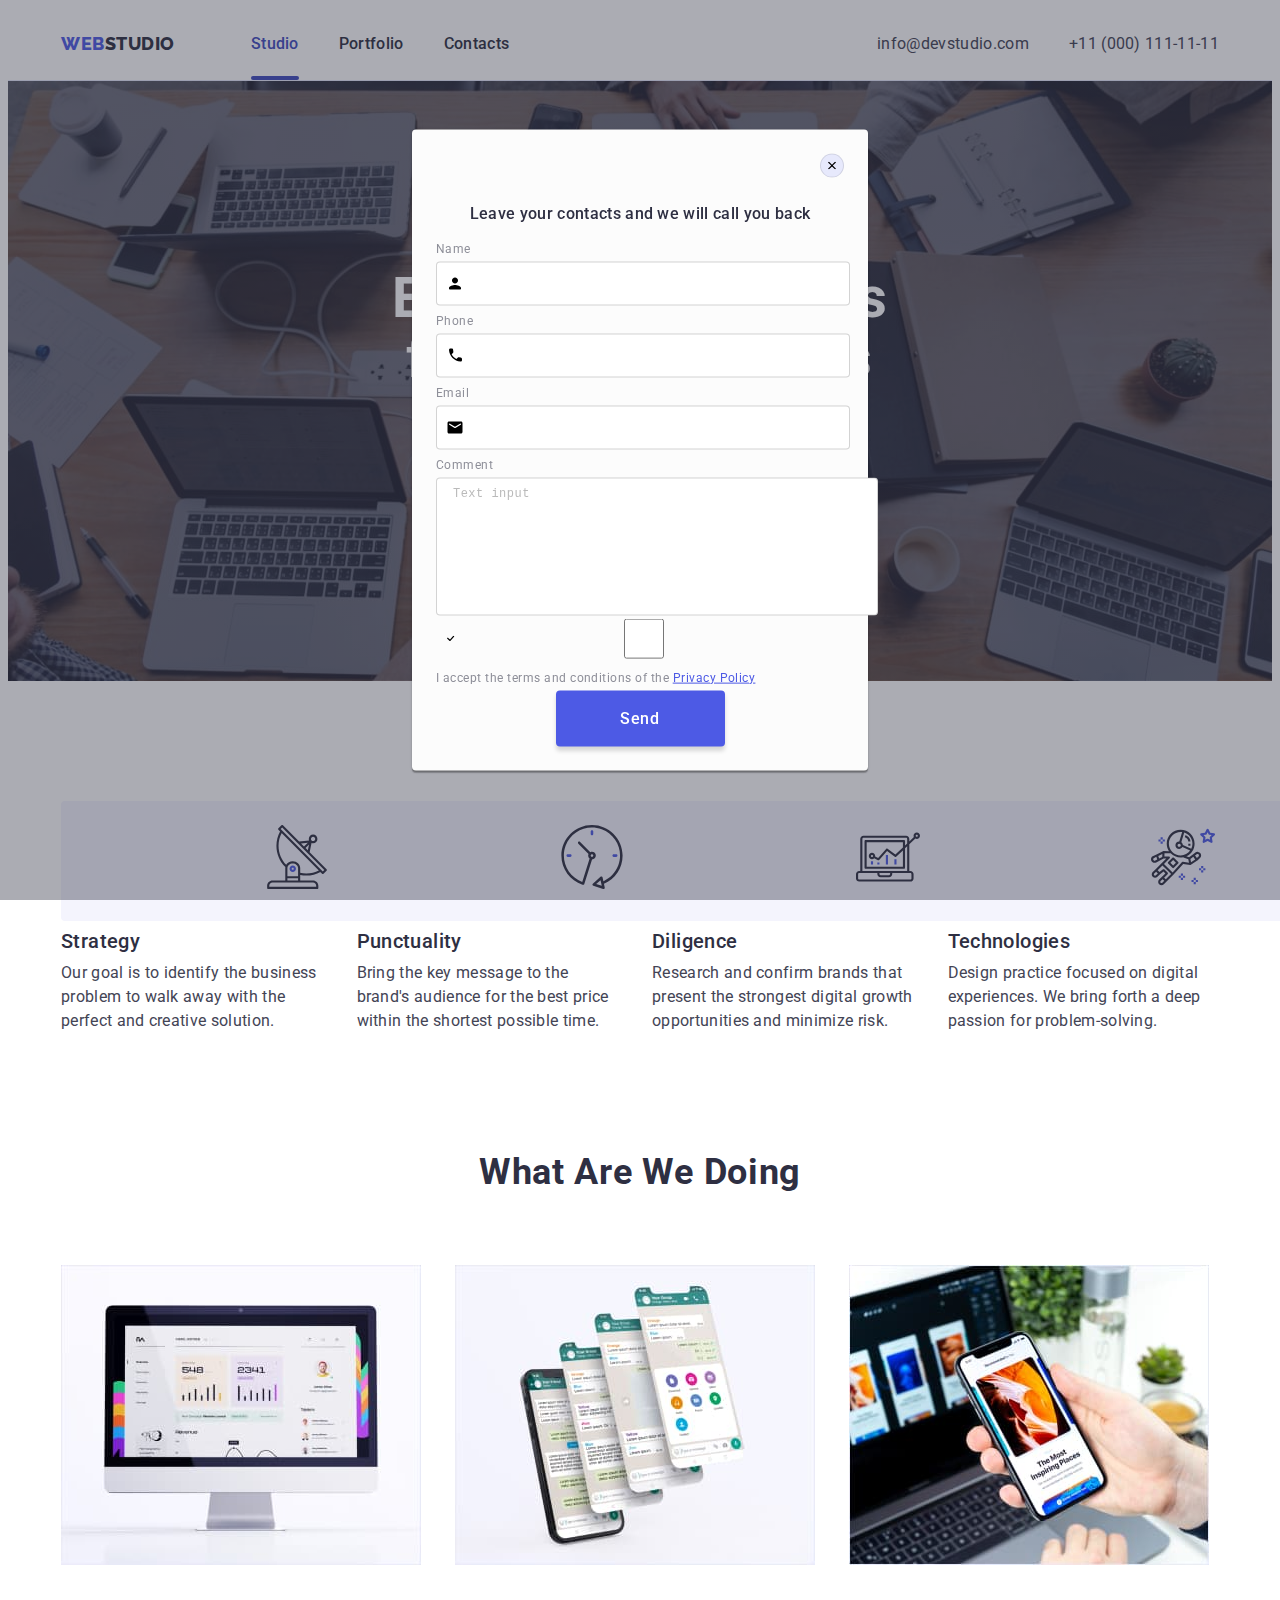
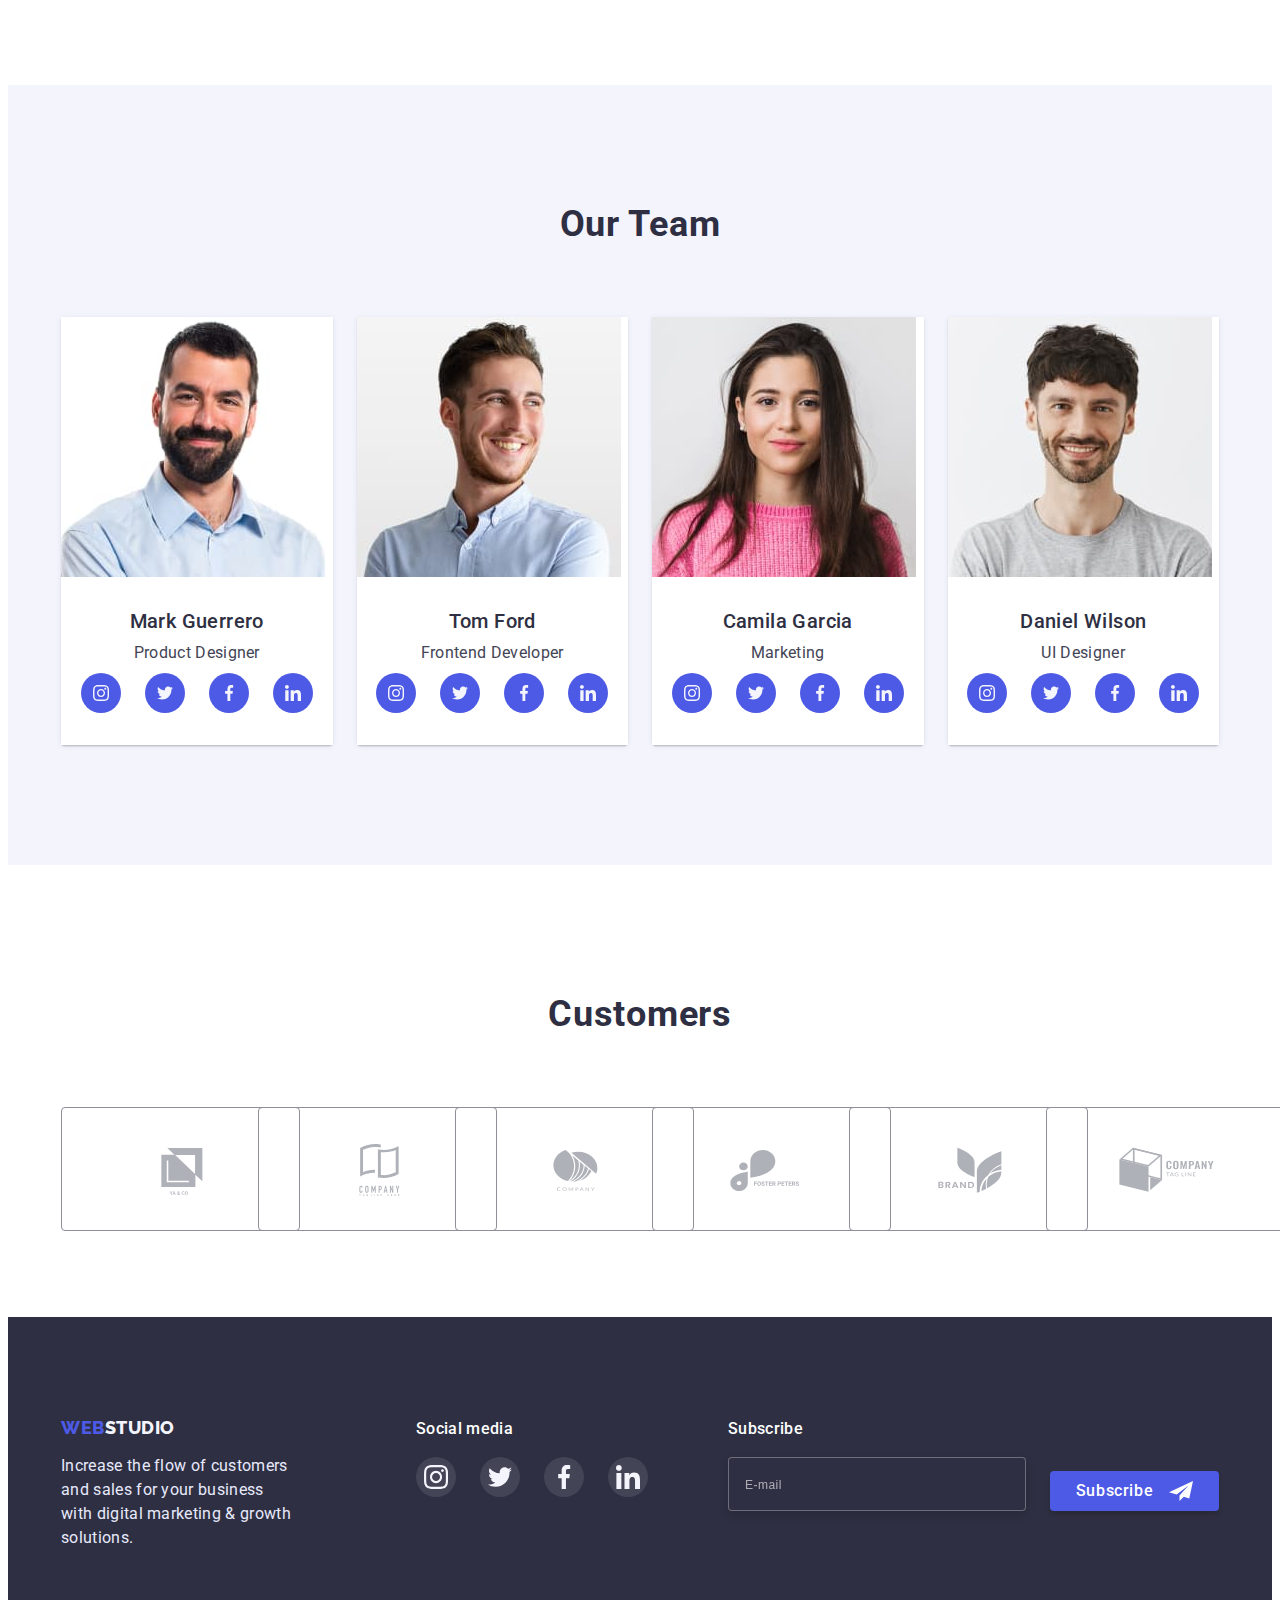
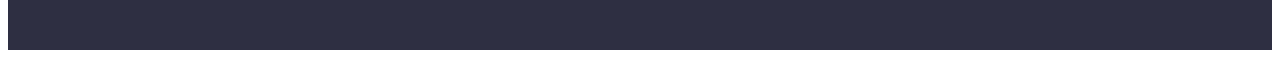
==== commit 0e1aa2c9: "fixed footer in portfolio" ====
--- a/index.html
+++ b/index.html
@@ -473,7 +473,12 @@
             <label class="modal-form-label"
               ><span>Name</span>
               <div class="modal-input-icon">
-                <input type="text" class="modal-form-input" name="name" />
+                <input
+                  type="text"
+                  class="modal-form-input"
+                  name="name"
+                  required
+                />
                 <svg class="modal-form-input-icon" width="18px" height="24px">
                   <use href="./images/icons.svg#icon-person"></use>
                 </svg>
@@ -495,7 +500,12 @@
             <label class="modal-form-label"
               ><span>Email</span>
               <div class="modal-input-icon">
-                <input type="email" class="modal-form-input" name="email" />
+                <input
+                  type="email"
+                  class="modal-form-input"
+                  name="email"
+                  required
+                />
                 <svg class="modal-form-input-icon" width="18px" height="24px">
                   <use href="./images/icons.svg#icon-email"></use>
                 </svg>
@@ -512,6 +522,25 @@
               ></textarea>
             </label>
           </div>
+          <div class="modal-form-group">
+            <div class="modal-input-icon">
+              <input
+                type="checkbox"
+                class="modal-form-input"
+                name="policy"
+                id="policy"
+              />
+              <svg class="modal-form-input-icon" width="9px" height="6px">
+                <use href="./images/icons.svg#icon-mark"></use>
+              </svg>
+            </div>
+            <label class="modal-form-label" for="policy">
+              <span
+                >I accept the terms and conditions of the
+                <a href="#" class="modal-form-link">Privacy Policy</a>
+              </span>
+            </label>
+          </div>
           <button type="submit" class="modal-btn btn">Send</button>
         </form>
       </div>
--- a/css/styles.css
+++ b/css/styles.css
@@ -796,3 +796,6 @@
 .modal-btn:focus {
   background-color: var(--accent-color);
 }
+.modal-form-link {
+  color: #4d5ae5;
+}
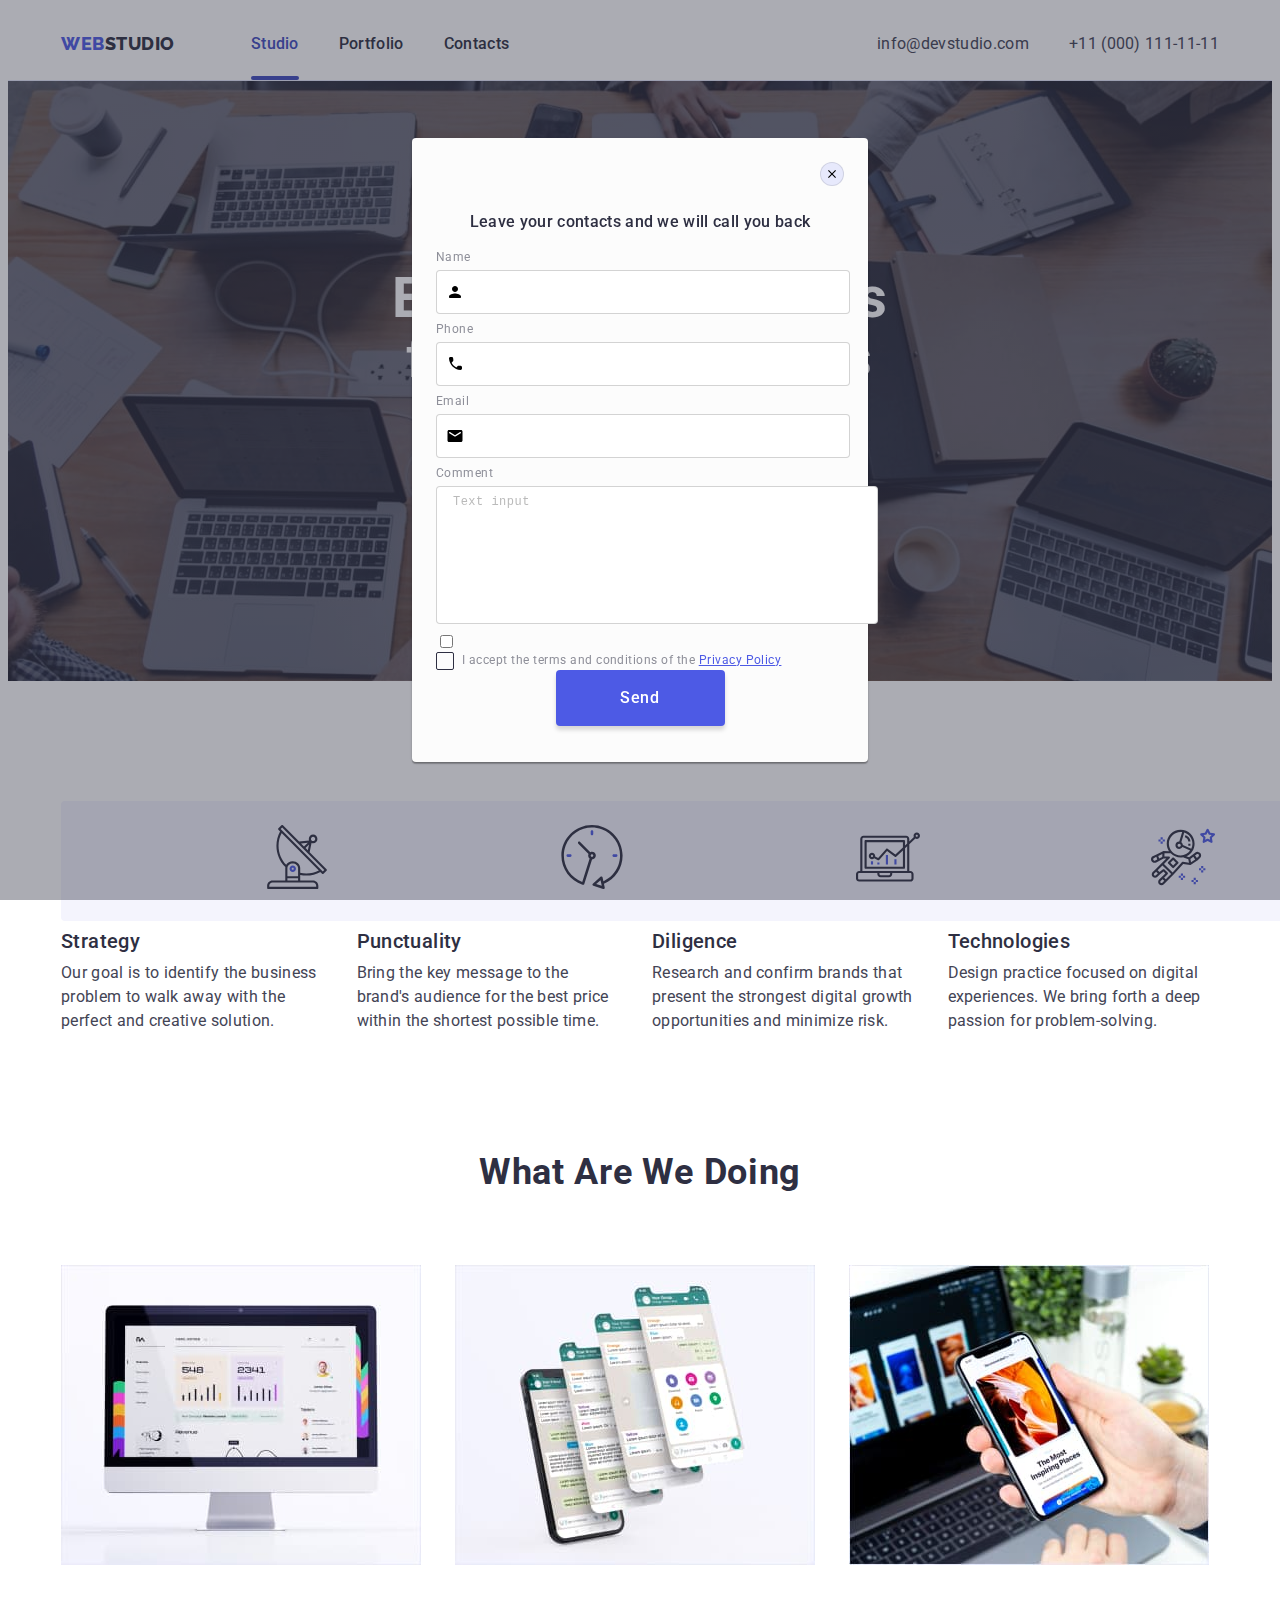
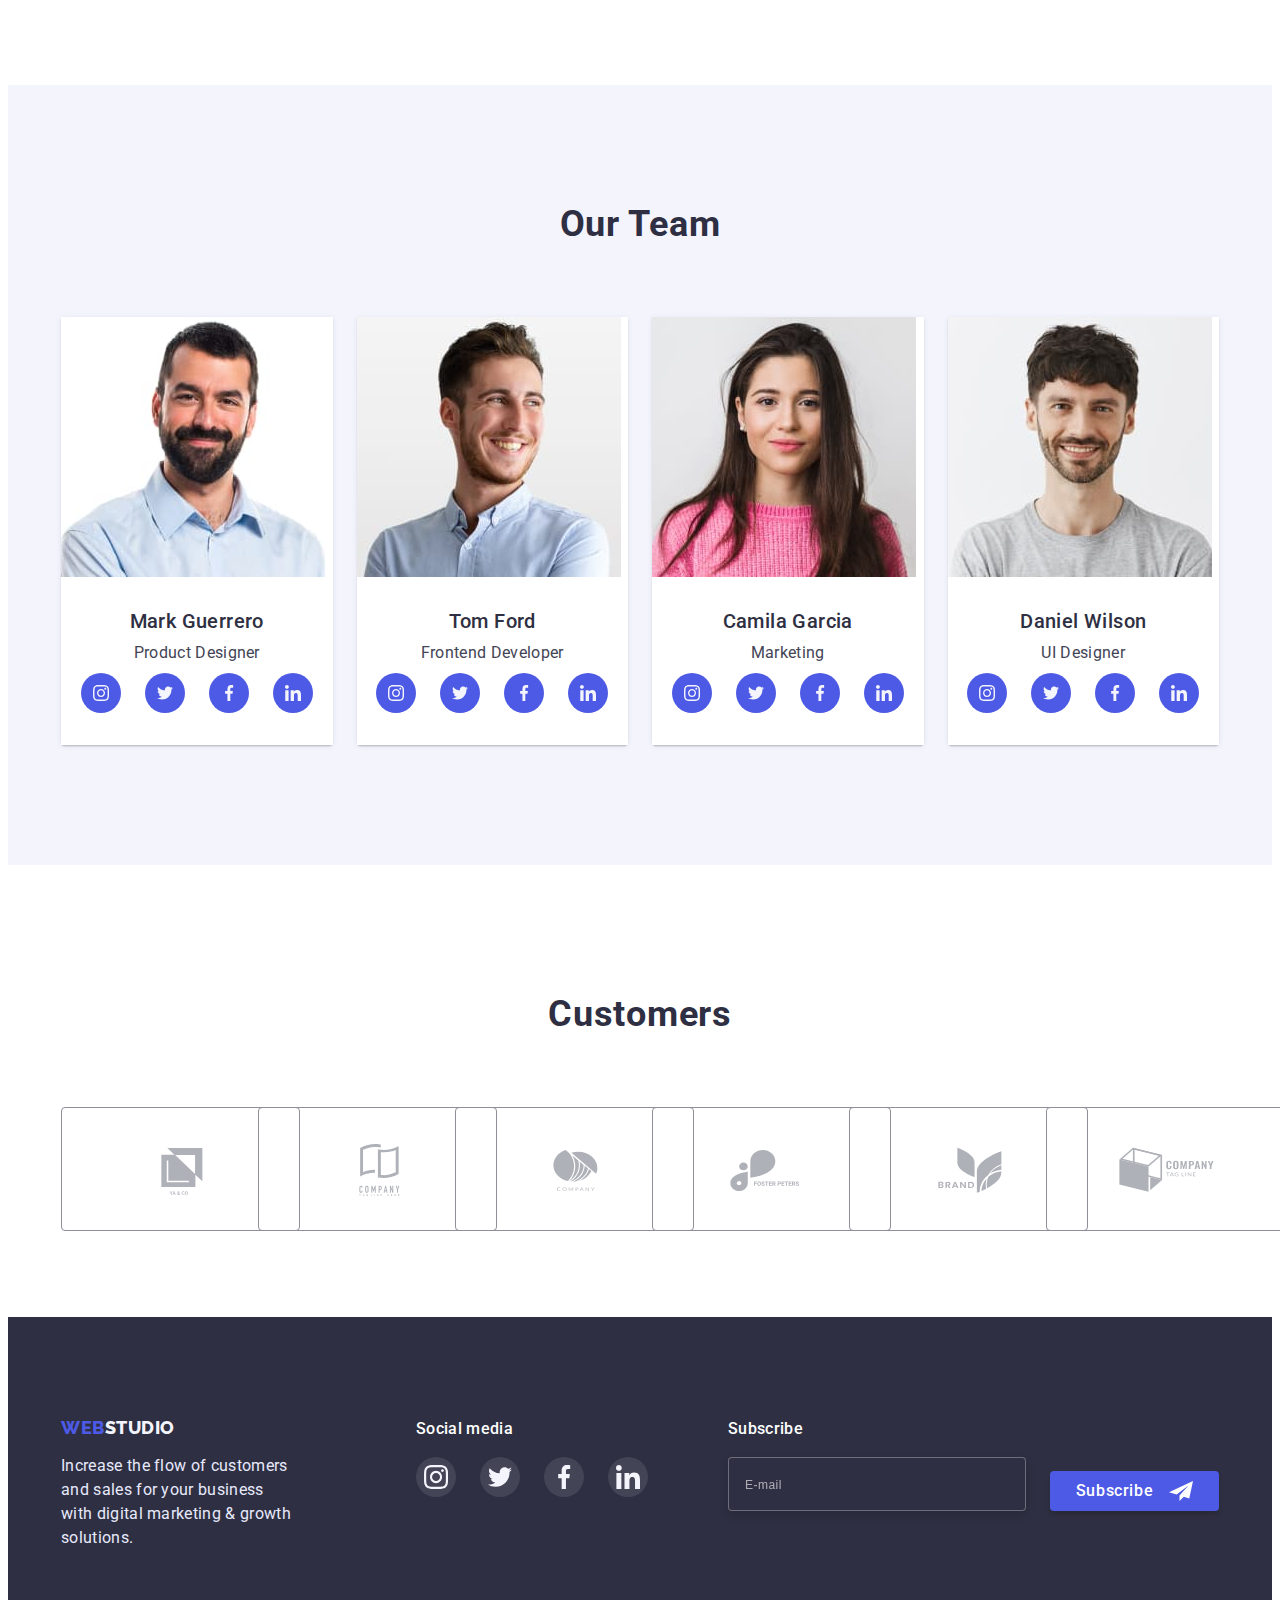
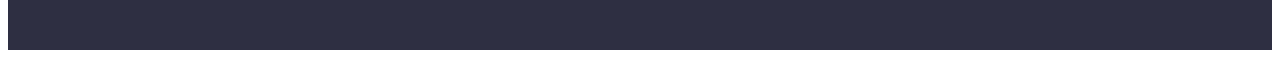
==== commit 9e00704c: "1" ====
--- a/index.html
+++ b/index.html
@@ -523,18 +523,18 @@
             </label>
           </div>
           <div class="modal-form-group">
-            <div class="modal-input-icon">
+            <div class="modal-input-checkbox">
               <input
                 type="checkbox"
-                class="modal-form-input"
+                class="modal-form-input-checkbox"
                 name="policy"
                 id="policy"
               />
-              <svg class="modal-form-input-icon" width="9px" height="6px">
+              <!-- <svg class="modal-input-icon-checkbox" width="10px" height="8px">
                 <use href="./images/icons.svg#icon-mark"></use>
-              </svg>
+              </svg> -->
             </div>
-            <label class="modal-form-label" for="policy">
+            <label for="policy" class="modal-label-checkbox">
               <span
                 >I accept the terms and conditions of the
                 <a href="#" class="modal-form-link">Privacy Policy</a>
--- a/css/styles.css
+++ b/css/styles.css
@@ -771,6 +771,7 @@
   border-radius: 4px;
   padding: 8px 16px;
   resize: none;
+  margin-bottom: 8px;
 }
 .textarea::placeholder {
   font-weight: 400;
@@ -799,3 +800,49 @@
 .modal-form-link {
   color: #4d5ae5;
 }
+.modal-label-checkbox {
+  display: flex;
+  align-items: center;
+  font-weight: 400;
+  font-size: 12px;
+  line-height: 1.33;
+  letter-spacing: 0.04em;
+  color: var(--secondary-text);
+}
+.modal-label-checkbox::before {
+  content: "";
+  width: 16px;
+  height: 16px;
+  border: 1.25px solid #2e2f42;
+  border-radius: 2px;
+  margin-right: 8px;
+}
+
+.modal-form-input-checkbox:checked + .modal-label-checkbox::before {
+  background-color: #404bbf;
+  border: 1.25px solid #404bbf;
+}
+/* .modal-input-checkbox {
+  position: relative;
+  width: 16px;
+  height: 16px;
+  border: 1px solid rgba(33, 33, 33, 0.2);
+  border-radius: 4px;
+
+}
+.modal-form-input-checkbox {
+  width: 16px;
+  height: 16px;
+
+}
+.modal-input-icon-checkbox {
+  position: absolute;
+  top: 50%;
+  left: 50%;
+  transform: translate(-50%, -50%);
+  fill: #fff;
+}
+.checkbox {
+  display: flex;
+  margin-bottom: 24px;
+} */
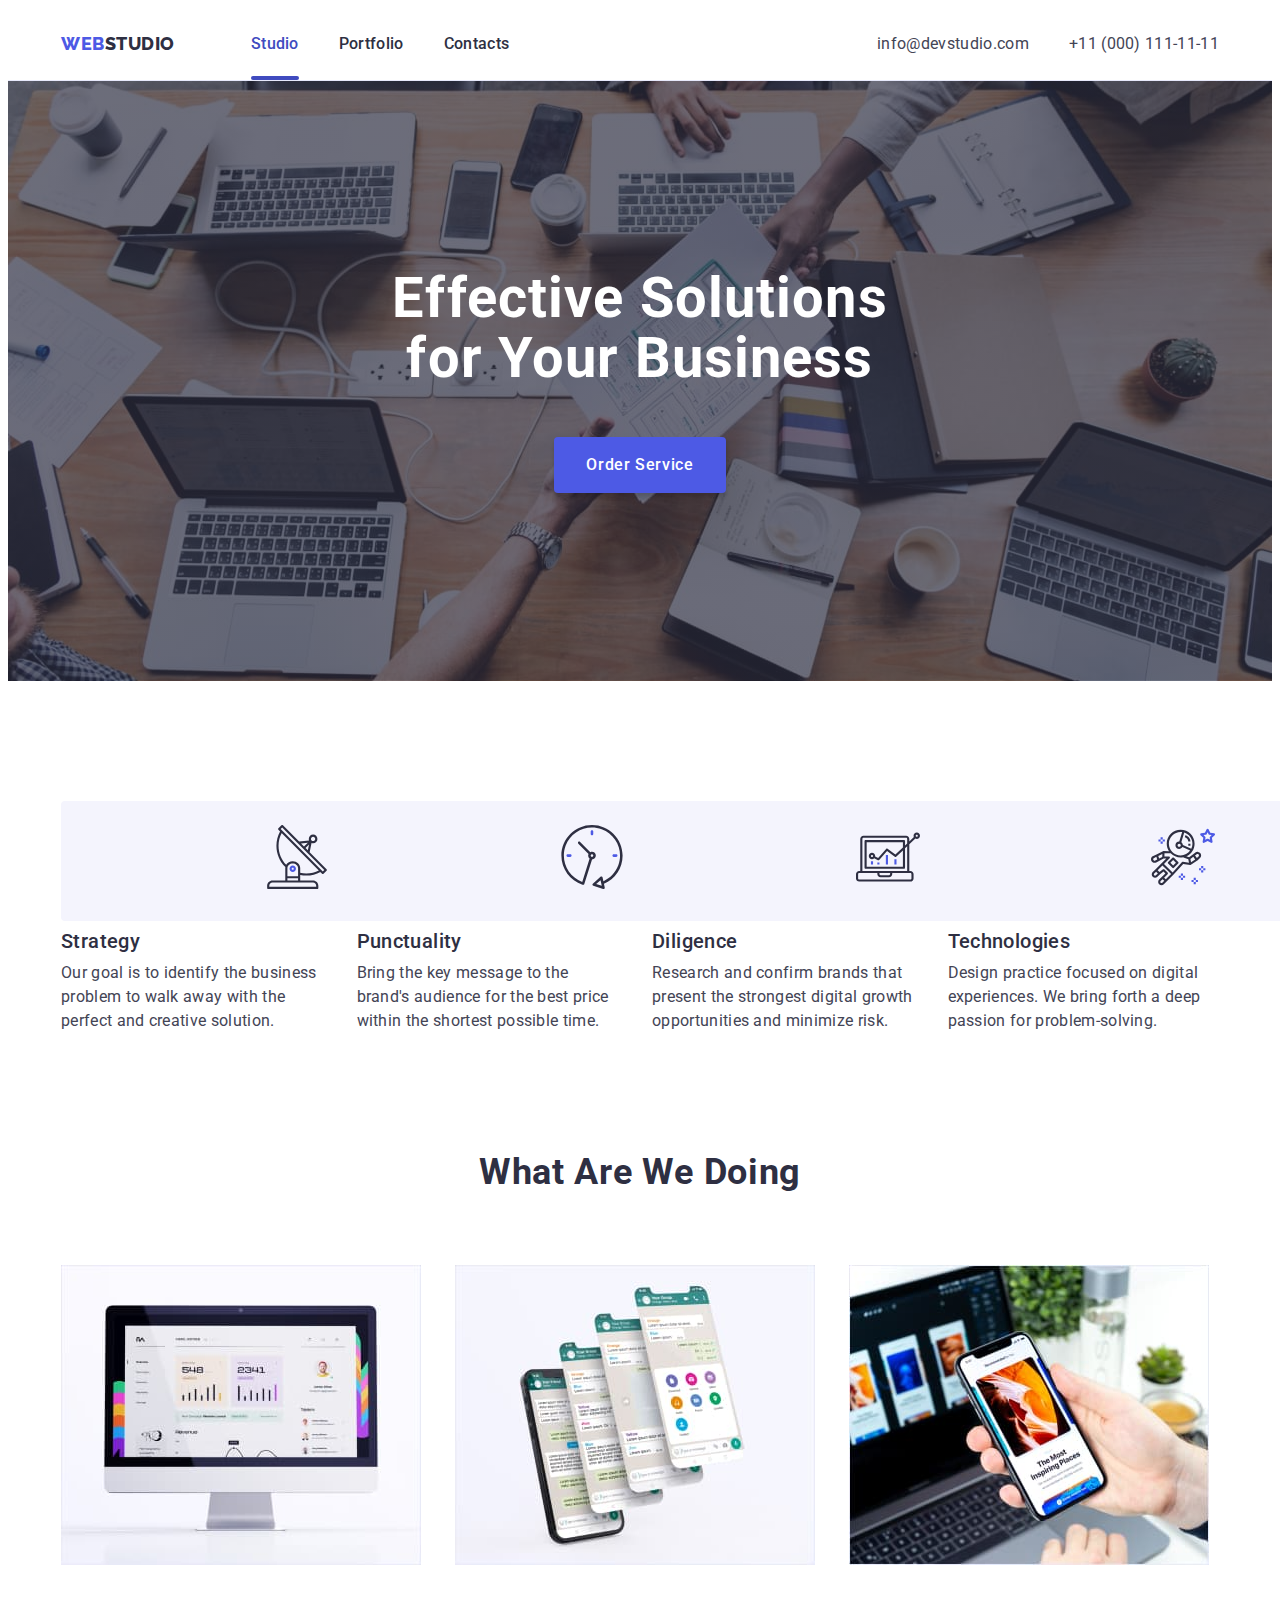
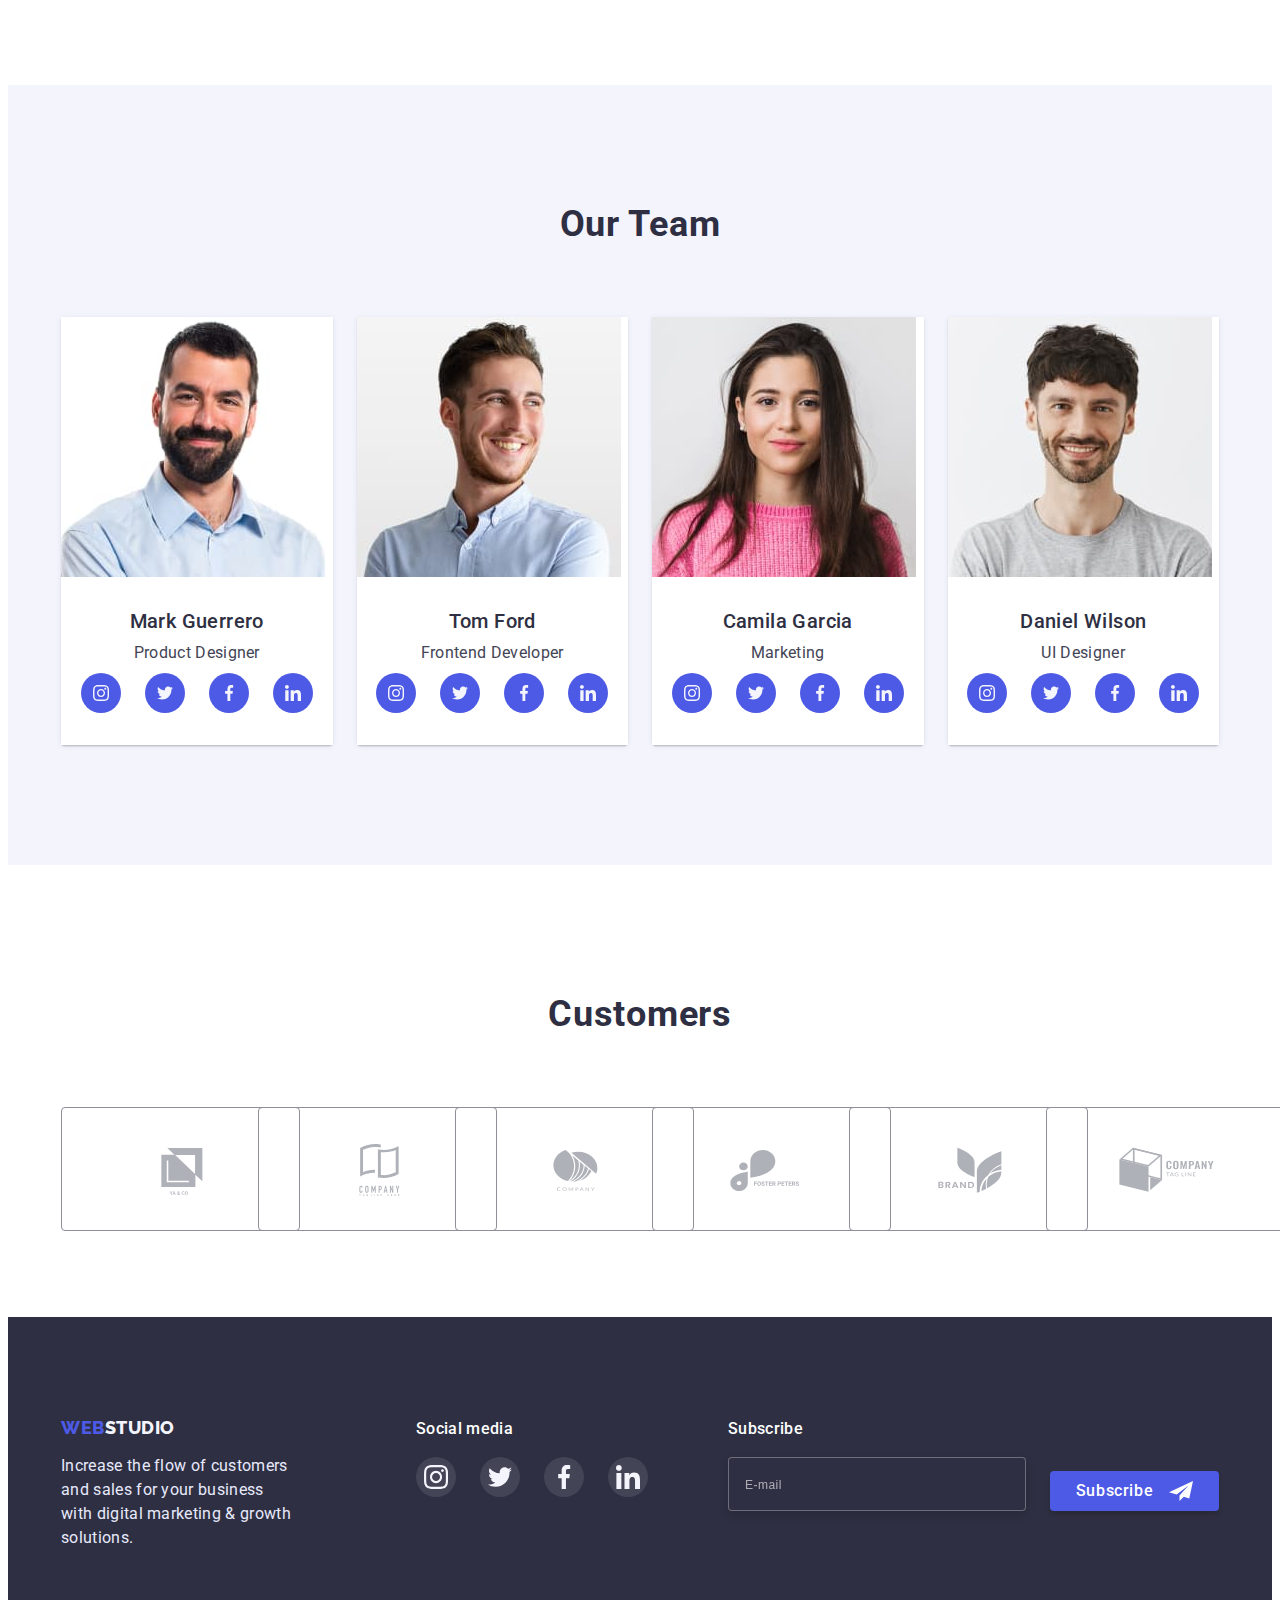
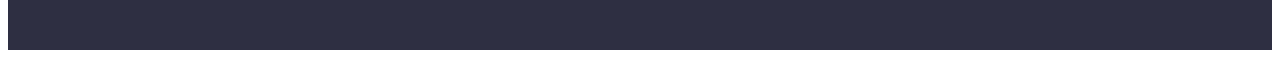
==== commit 461fdde2: "finished modal" ====
--- a/index.html
+++ b/index.html
@@ -460,7 +460,7 @@
       </div>
     </footer>
 
-    <div class="backdrop" data-modal>
+    <div class="backdrop is-hidden" data-modal>
       <div class="modal">
         <button type="button" data-modal-close class="modal-close">
           <svg class="modal-close-icon" width="8px" height="8px">
@@ -522,25 +522,25 @@
               ></textarea>
             </label>
           </div>
-          <div class="modal-form-group">
-            <div class="modal-input-checkbox">
-              <input
-                type="checkbox"
-                class="modal-form-input-checkbox"
-                name="policy"
-                id="policy"
-              />
-              <!-- <svg class="modal-input-icon-checkbox" width="10px" height="8px">
-                <use href="./images/icons.svg#icon-mark"></use>
-              </svg> -->
-            </div>
+
+          <div class="modal-form-group-checkbox">
+            <input
+              type="checkbox"
+              class="modal-form-input-checkbox visually-hidden"
+              name="policy"
+              id="policy"
+            />
             <label for="policy" class="modal-label-checkbox">
-              <span
-                >I accept the terms and conditions of the
-                <a href="#" class="modal-form-link">Privacy Policy</a>
+              <span>
+                <svg class="modal-label-mark" width="10px" height="8px">
+                  <use href="./images/icons.svg#icon-mark"></use>
+                </svg>
               </span>
+              I accept the terms and conditions of the
+              <a href="#" class="modal-form-link">Privacy Policy</a>
             </label>
           </div>
+
           <button type="submit" class="modal-btn btn">Send</button>
         </form>
       </div>
--- a/css/styles.css
+++ b/css/styles.css
@@ -518,6 +518,7 @@
   font-weight: 400;
   font-size: 16px;
   line-height: 2;
+  outline: transparent;
 }
 .form-input::placeholder {
   font-weight: 400;
@@ -540,6 +541,7 @@
   border-radius: 4px;
   padding: 8px 24px;
   gap: 16px;
+  outline: transparent;
   transition-property: background-color;
   transition-duration: 250ms;
   transition-timing-function: var(--timing-function);
@@ -709,6 +711,7 @@
   display: flex;
   justify-content: center;
   align-items: center;
+  outline: transparent;
 }
 
 .modal-close:is(:hover, :focus) {
@@ -756,6 +759,16 @@
   height: 40px;
   border: 1px solid rgba(33, 33, 33, 0.2);
   border-radius: 4px;
+  outline: transparent;
+  transition-property: border fill;
+  transition-duration: 250ms;
+  transition-timing-function: var(--timing-function);
+}
+.modal-form-input:focus {
+  border: 1px solid #4d5ae5;
+}
+.modal-form-input:focus + .modal-form-input-icon {
+  fill: #4d5ae5;
 }
 .modal-form-input-icon {
   position: absolute;
@@ -772,6 +785,10 @@
   padding: 8px 16px;
   resize: none;
   margin-bottom: 8px;
+  outline: transparent;
+  transition-property: border;
+  transition-duration: 250ms;
+  transition-timing-function: var(--timing-function);
 }
 .textarea::placeholder {
   font-weight: 400;
@@ -780,69 +797,69 @@
   letter-spacing: 0.04em;
   color: rgba(117, 117, 117, 0.5);
 }
-.modal-btn {
-  min-width: 169px;
-  justify-content: center;
-  background-color: #4d5ae5;
-  color: #fff;
-  box-shadow: 0px 4px 4px rgba(0, 0, 0, 0.15);
-  border-radius: 4px;
-  margin: 0 auto;
-  padding: 16px 32px;
-  transition-property: background-color;
-  transition-duration: 250ms;
-  transition-timing-function: var(--timing-function);
-}
-.modal-btn:hover,
-.modal-btn:focus {
-  background-color: var(--accent-color);
-}
+.textarea:focus {
+  border: 1px solid #4d5ae5;
+}
+.modal-form-group-checkbox {
+  display: flex;
+  flex-direction: row;
+  align-items: center;
+  width: 100%;
+  margin-top: 16px;
+  margin-bottom: 24px;
+}
+
 .modal-form-link {
   color: #4d5ae5;
+  margin-left: 4px;
+  outline: transparent;
 }
 .modal-label-checkbox {
   display: flex;
   align-items: center;
+  justify-content: center;
   font-weight: 400;
   font-size: 12px;
   line-height: 1.33;
   letter-spacing: 0.04em;
   color: var(--secondary-text);
 }
-.modal-label-checkbox::before {
+.modal-label-checkbox span {
+  display: flex;
+  align-items: center;
+  justify-content: center;
   content: "";
   width: 16px;
   height: 16px;
   border: 1.25px solid #2e2f42;
   border-radius: 2px;
   margin-right: 8px;
-}
-
-.modal-form-input-checkbox:checked + .modal-label-checkbox::before {
+  fill: transparent;
+  transition-property: background-color border fill;
+  transition-duration: 250ms;
+  transition-timing-function: var(--timing-function);
+}
+
+.modal-form-input-checkbox:checked + .modal-label-checkbox span {
   background-color: #404bbf;
   border: 1.25px solid #404bbf;
-}
-/* .modal-input-checkbox {
-  position: relative;
-  width: 16px;
-  height: 16px;
-  border: 1px solid rgba(33, 33, 33, 0.2);
-  border-radius: 4px;
-
-}
-.modal-form-input-checkbox {
-  width: 16px;
-  height: 16px;
-
-}
-.modal-input-icon-checkbox {
-  position: absolute;
-  top: 50%;
-  left: 50%;
-  transform: translate(-50%, -50%);
   fill: #fff;
 }
-.checkbox {
-  display: flex;
-  margin-bottom: 24px;
-} */
+.modal-btn {
+  min-width: 169px;
+  justify-content: center;
+  background-color: #4d5ae5;
+  color: #fff;
+  box-shadow: 0px 4px 4px rgba(0, 0, 0, 0.15);
+  border-radius: 4px;
+  margin: 0 auto;
+  padding: 16px 32px;
+  outline: transparent;
+  transition-property: background-color;
+  transition-duration: 250ms;
+  transition-timing-function: var(--timing-function);
+}
+.modal-btn:hover,
+.modal-btn:focus {
+  background-color: var(--accent-color);
+}
